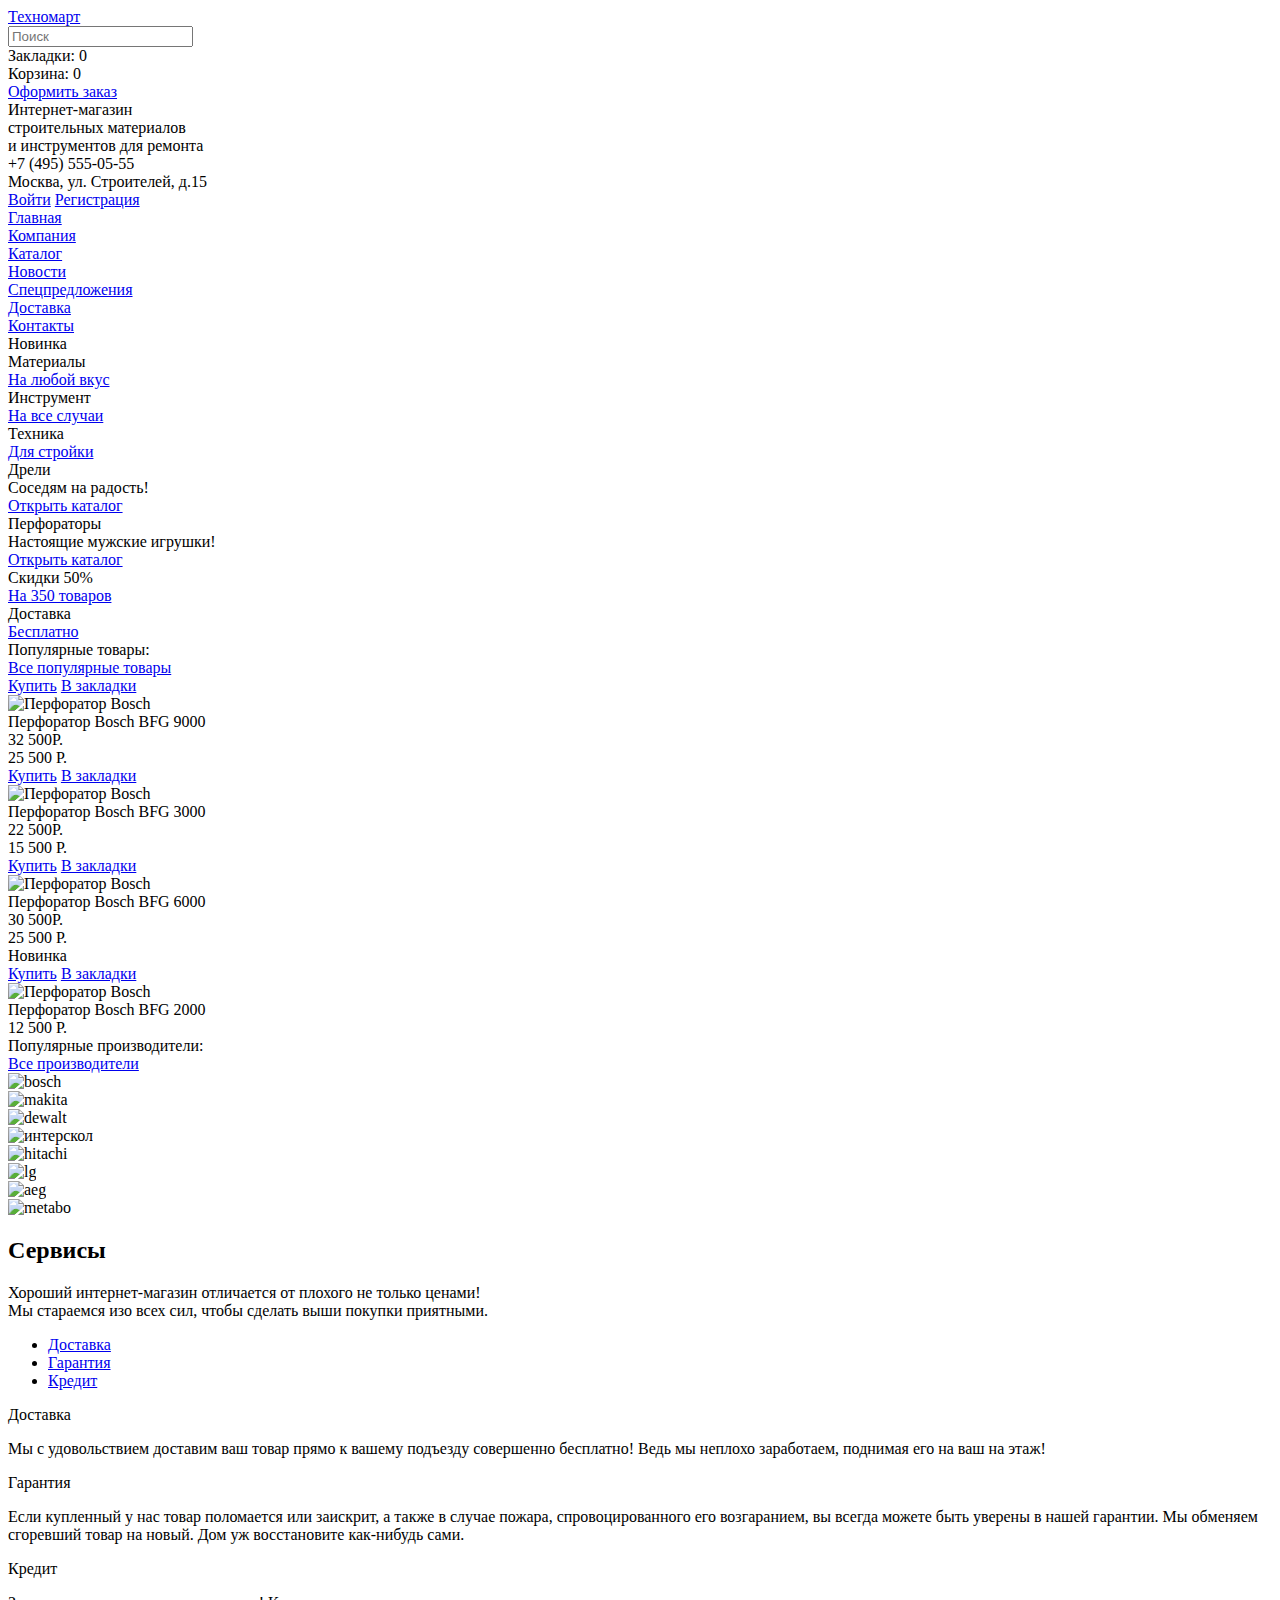
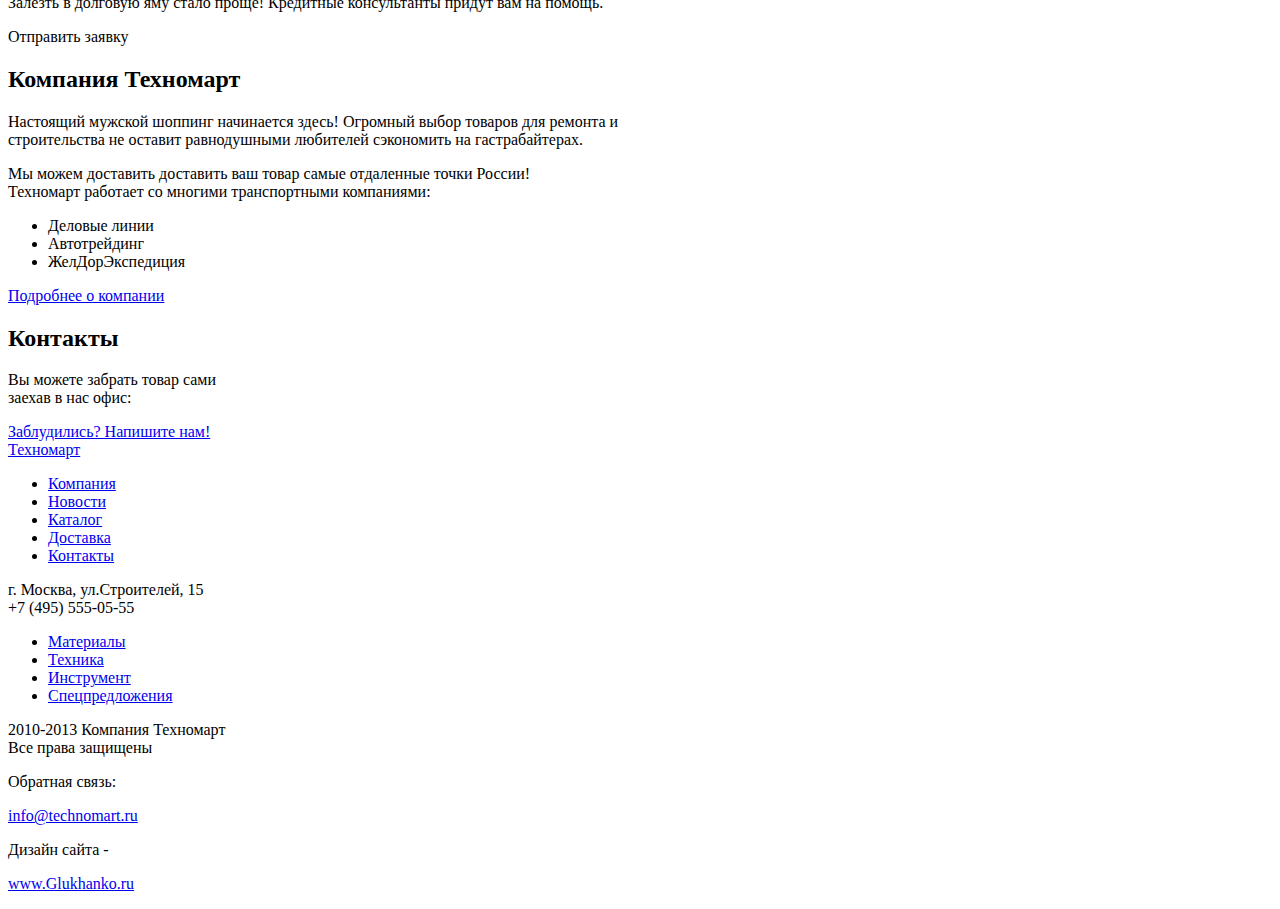
==== index.html @ 3393a784 "index.html from intensive" ====
<!DOCTYPE html>
<html>

<head>
    <meta charset="UTF-8">
    <title>Document</title>
</head>
<div class="header-top-menu">
    <div class="container clearfix">
        <a class="top-logo" href="index.html">Техномарт</a>
        <div class="search">
            <input type="text" placeholder="Поиск">
        </div>
        <div class="bookmarkes">
            <span>Закладки:</span>
            <span class="bookmarkes-count">0</span>
        </div>
        <div class="cart">
            <span>Корзина:</span>
            <span class="cart-count">0</span>
        </div>
        <div class="header-field order">
            <a href="order.html">Оформить заказ</a>
        </div>
    </div>
</div>
<div class="header-menu">
    <div class="container clearfix">
        <div class="menu-title">
            Интернет-магазин
            <br> строительных материалов
            <br> и инструментов для ремонта
        </div>
        <div class="menu-contacts">
            <div class="header-phone">
                +7 (495) 555-05-55
            </div>
            <div class="header-address">
                Москва, ул. Строителей, д.15
            </div>
        </div>
        <div class="menu-user">
            <a href="login.html" class="menu-login">Войти</a>
            <a href="registration.html" class="menu-registration">Регистрация</a>
        </div>
        <nav class="menu-navigation">
            <li>
                <a href="index.html">Главная</a>
            </li>
            <li>
                <a href="company.html">Компания</a>
            </li>
            <li>
                <a href="catalog.html">Каталог</a>
            </li>
            <li>
                <a href="news.html">Новости</a>
            </li>
            <li>
                <a href="offers.html">Спецпредложения</a>
            </li>
            <li>
                <a href="delivery.html">Доставка</a>
            </li>
            <li>
                <a href="contacts.html">Контакты</a>
            </li>
        </nav>
    </div>
</div>
<div class="container">
    <div class="content-block white">
        <div class="top-blocks clearfix">
            <div class="info-block materials">
                <div class="flag new">Новинка</div>
                <div class="info-block-title">Материалы</div>
                <a href="#" class="info-block-btn">На любой вкус</a>
            </div>
            <div class="info-block tools">
                <div class="info-block-title">Инструмент</div>
                <a href="#" class="info-block-btn">На все случаи</a>
            </div>
            <div class="info-block technics">
                <div class="info-block-title">Техника</div>
                <a href="#" class="info-block-btn">Для стройки</a>
            </div>
            <div class="slider-top">
                <a class="prev-slide">
                    <!--Символ стрелки из шрифтов-->
                </a>
                <a class="next-slide">
                    <!--Символ стрелки из шрифтов-->
                </a>
                <div class="next-slide"></div>
                <div class="slides">
                    <div class="slide">
                        <div class="slide-top">
                            <div class="slide-top-title">
                                Дрели
                            </div>
                            <div class="slide-top-text">
                                Соседям на радость!
                            </div>
                        </div>
                        <a class="btn open-catalog" href="catalog.html">Открыть каталог</a>
                    </div>
                    <div class="slide">
                        <div class="slide-top">
                            <div class="slide-top-title">
                                Перфораторы
                            </div>
                            <div class="slide-top-text">
                                Настоящие мужские игрушки!
                            </div>
                        </div>
                        <a class="btn open-catalog" href="catalog.html">Открыть каталог</a>
                    </div>
                </div>
            </div>
            <div class="info-block sales">
                <div class="info-block-title">Скидки 50%</div>
                <a href="#" class="btn info-block">На 350 товаров</a>
            </div>
            <div class="info-block delivery">
                <div class="info-block-title">Доставка</div>
                <a href="#" class="btn info-block">Бесплатно</a>
            </div>
        </div>
        <div class="populars clearfix">
            <div class="populars-title">Популярные товары:</div>
            <a class="btn pop-items" href="#">Все популярные товары</a>
        </div>
        <div class="popular-items">
            <div class="item">
                <div class="actions">
                    <a class="item-btn buy" href="#">Купить</a>
                    <a class="item-btn mark" href="#">В закладки</a>
                </div>
                <div class="item-image">
                    <img src="http://placehold.it/50x40" alt="Перфоратор Bosch">
                </div>
                <div class="item-title">
                    Перфоратор Bosch BFG 9000
                </div>
                <div class="old-price">
                    32 500Р.
                </div>
                <div class="item-price">
                    25 500 Р.
                </div>
            </div>

            <div class="item">
                <div class="actions">
                    <a class="item-btn buy" href="#">Купить</a>
                    <a class="item-btn mark" href="#">В закладки</a>
                </div>
                <div class="item-image">
                    <img src="http://placehold.it/50x40" alt="Перфоратор Bosch">
                </div>
                <div class="item-title">
                    Перфоратор Bosch BFG 3000
                </div>
                <div class="old-price">
                    22 500Р.
                </div>
                <div class="item-price">
                    15 500 Р.
                </div>
            </div>

            <div class="item">
                <div class="actions">
                    <a class="item-btn buy" href="#">Купить</a>
                    <a class="item-btn mark" href="#">В закладки</a>
                </div>
                <div class="item-image">
                    <img src="http://placehold.it/50x40" alt="Перфоратор Bosch">
                </div>
                <div class="item-title">
                    Перфоратор Bosch BFG 6000
                </div>
                <div class="old-price">
                    30 500Р.
                </div>
                <div class="item-price">
                    25 500 Р.
                </div>
            </div>

            <div class="item">
                <div class="flag new">Новинка</div>
                <div class="actions">
                    <a class="item-btn buy" href="#">Купить</a>
                    <a class="item-btn mark" href="#">В закладки</a>
                </div>
                <div class="item-image">
                    <img src="http://placehold.it/50x40" alt="Перфоратор Bosch">
                </div>
                <div class="item-title">
                    Перфоратор Bosch BFG 2000
                </div>
                <!--
					В скринкасте они всё равно делают пустым блоком
					-->
                <div class="old-price">

                </div>
                <div class="item-price">
                    12 500 Р.
                </div>
            </div>
        </div>
        <div class="populars clearfix">
            <div class="populars-title">Популярные производители:</div>
            <a class="btn pop-mnf" href="#">Все производители</a>
        </div>

        <div class="popular-mnf">
            <div class="manufacture-block bosch"><img src="http://placehold.it/50x40" alt="bosch">
            </div>
            <div class="manufacture-block makita"><img src="http://placehold.it/50x40" alt="makita">
            </div>
            <div class="manufacture-block dewalt"><img src="http://placehold.it/50x40" alt="dewalt">
            </div>
            <div class="manufacture-block interscol"><img src="http://placehold.it/50x40" alt="интерскол">
            </div>
            <div class="manufacture-block hitachi"><img src="http://placehold.it/50x40" alt="hitachi">
            </div>
            <div class="manufacture-block lg"><img src="http://placehold.it/50x40" alt="lg">
            </div>
            <div class="manufacture-block aeg"><img src="http://placehold.it/50x40" alt="aeg">
            </div>
            <div class="manufacture-block metabo"><img src="http://placehold.it/50x40" alt="metabo">
            </div>
        </div>
    </div>
    <div class="content-block grey">
        <h2>Сервисы</h2>
        <p>
            Хороший интернет-магазин отличается от плохого не только ценами!
            <br> Мы стараемся изо всех сил, чтобы сделать выши покупки приятными.
        </p>
        <div class="slider-service">
            <ul class="slider-switch">
                <li>
                    <a href="#">Доставка</a>
                </li>
                <li>
                    <a href="#">Гарантия</a>
                </li>
                <li>
                    <a href="#">Кредит</a>
                </li>
            </ul>
            <div class="slide delivery">
                <div class="slide-header">Доставка</div>
                <p>Мы с удовольствием доставим ваш товар прямо к вашему подъезду совершенно бесплатно! Ведь мы неплохо заработаем, поднимая его на ваш на этаж!</p>
            </div>
            <div class="slide garanty">
                <div class="slide-header">Гарантия</div>
                <p>Если купленный у нас товар поломается или заискрит, а также в случае пожара, спровоцированного его возгаранием, вы всегда можете быть уверены в нашей гарантии. Мы обменяем сгоревший товар на новый. Дом уж восстановите как-нибудь сами.</p>
            </div>
            <div class="slide credit">
                <div class="slide-header">Кредит</div>
                <p>Залезть в долговую яму стало проще! Кредитные консультанты придут вам на помощь.</p>
                <a class="btn send-credit">Отправить заявку</a>
            </div>
        </div>
    </div>
    <div class="content-block white clearfix">
        <div class="about">
            <h2>Компания Техномарт</h2>
            <p>
                Настоящий мужской шоппинг начинается здесь! Огромный выбор товаров для ремонта и
                <br> строительства не оставит равнодушными любителей сэкономить на гастрабайтерах.
            </p>
            <p>
                Мы можем доставить доставить ваш товар самые отдаленные точки России!
                <br> Техномарт работает со многими транспортными компаниями:
            </p>
            <ul class="dil-comp">
                <li>Деловые линии</li>
                <li>Автотрейдинг</li>
                <li>ЖелДорЭкспедиция</li>
            </ul>
            <a href="#" class="btn btn-about">Подробнее о компании</a>
        </div>
        <div class="contacts">
            <h2>Контакты</h2>
            <p>
                Вы можете забрать товар сами
                <br> заехав в нас офис:
            </p>
            <div class="map">
            </div>
            <a href="#" class="btn btn-contacts">Заблудились? Напишите нам!</a>
        </div>
    </div>
</div>
<div class="footer-block">
    <a class="footer-logo" href="index.html">Техномарт</a>
    <ul class="footer-nav white">
        <li><a href="#">Компания</a>
        </li>
        <li><a href="#">Новости</a>
        </li>
        <li><a href="#">Каталог</a>
        </li>
        <li><a href="#">Доставка</a>
        </li>
        <li><a href="#">Контакты</a>
        </li>
    </ul>
</div>
<div class="footer-block">
    <div class="footer-address">
        г. Москва, ул.Строителей, 15
        <br> +7 (495) 555-05-55
    </div>
    <ul class="footer-nav yellow">
        <li><a href="#">Материалы</a>
        </li>
        <li><a href="#">Техника</a>
        </li>
        <li><a href="#">Инструмент</a>
        </li>
        <li><a href="#">Спецпредложения</a>
        </li>
    </ul>
</div>
<div class="footer-bottom-menu clearfix">
    <div class="company">
        2010-2013 Компания Техномарт
        <br> Все права защищены
    </div>
    <div class="social">
        <div class="social-btn">
            <a href="vk.com"></a>
        </div>
        <div class="social-btn">
            <a href="facebook.com"></a>
        </div>
        <div class="social-btn">
            <a href="instagram.com"></a>
        </div>
    </div>
    <div class="footer-contacts">
        <div class="footer-contact">
            <p>Обратная связь:</p>
            <p><a href="#">info@technomart.ru</a>
            </p>
        </div>
        <div class="footer-contact">
            <p>Дизайн сайта -</p>
            <p><a href="#">www.Glukhanko.ru</a>
            </p>
        </div>
    </div>
</div>

</html>
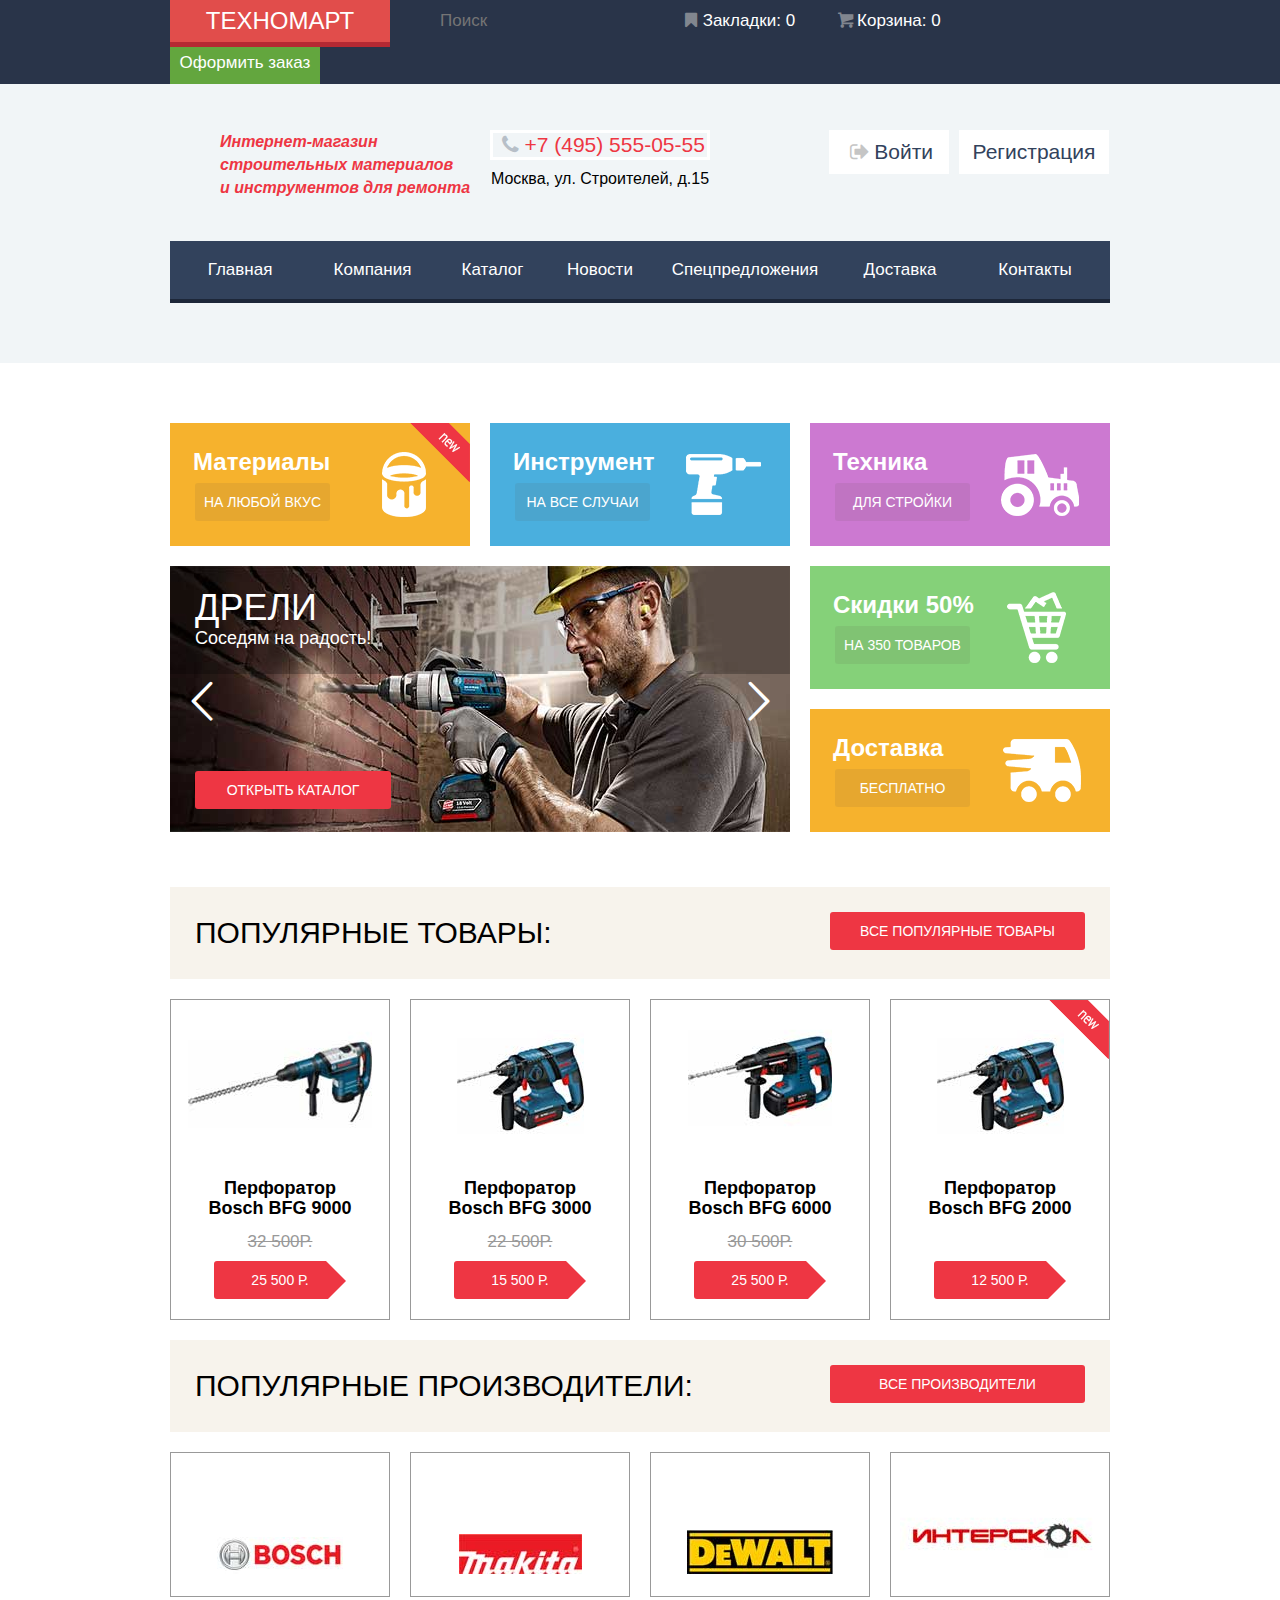
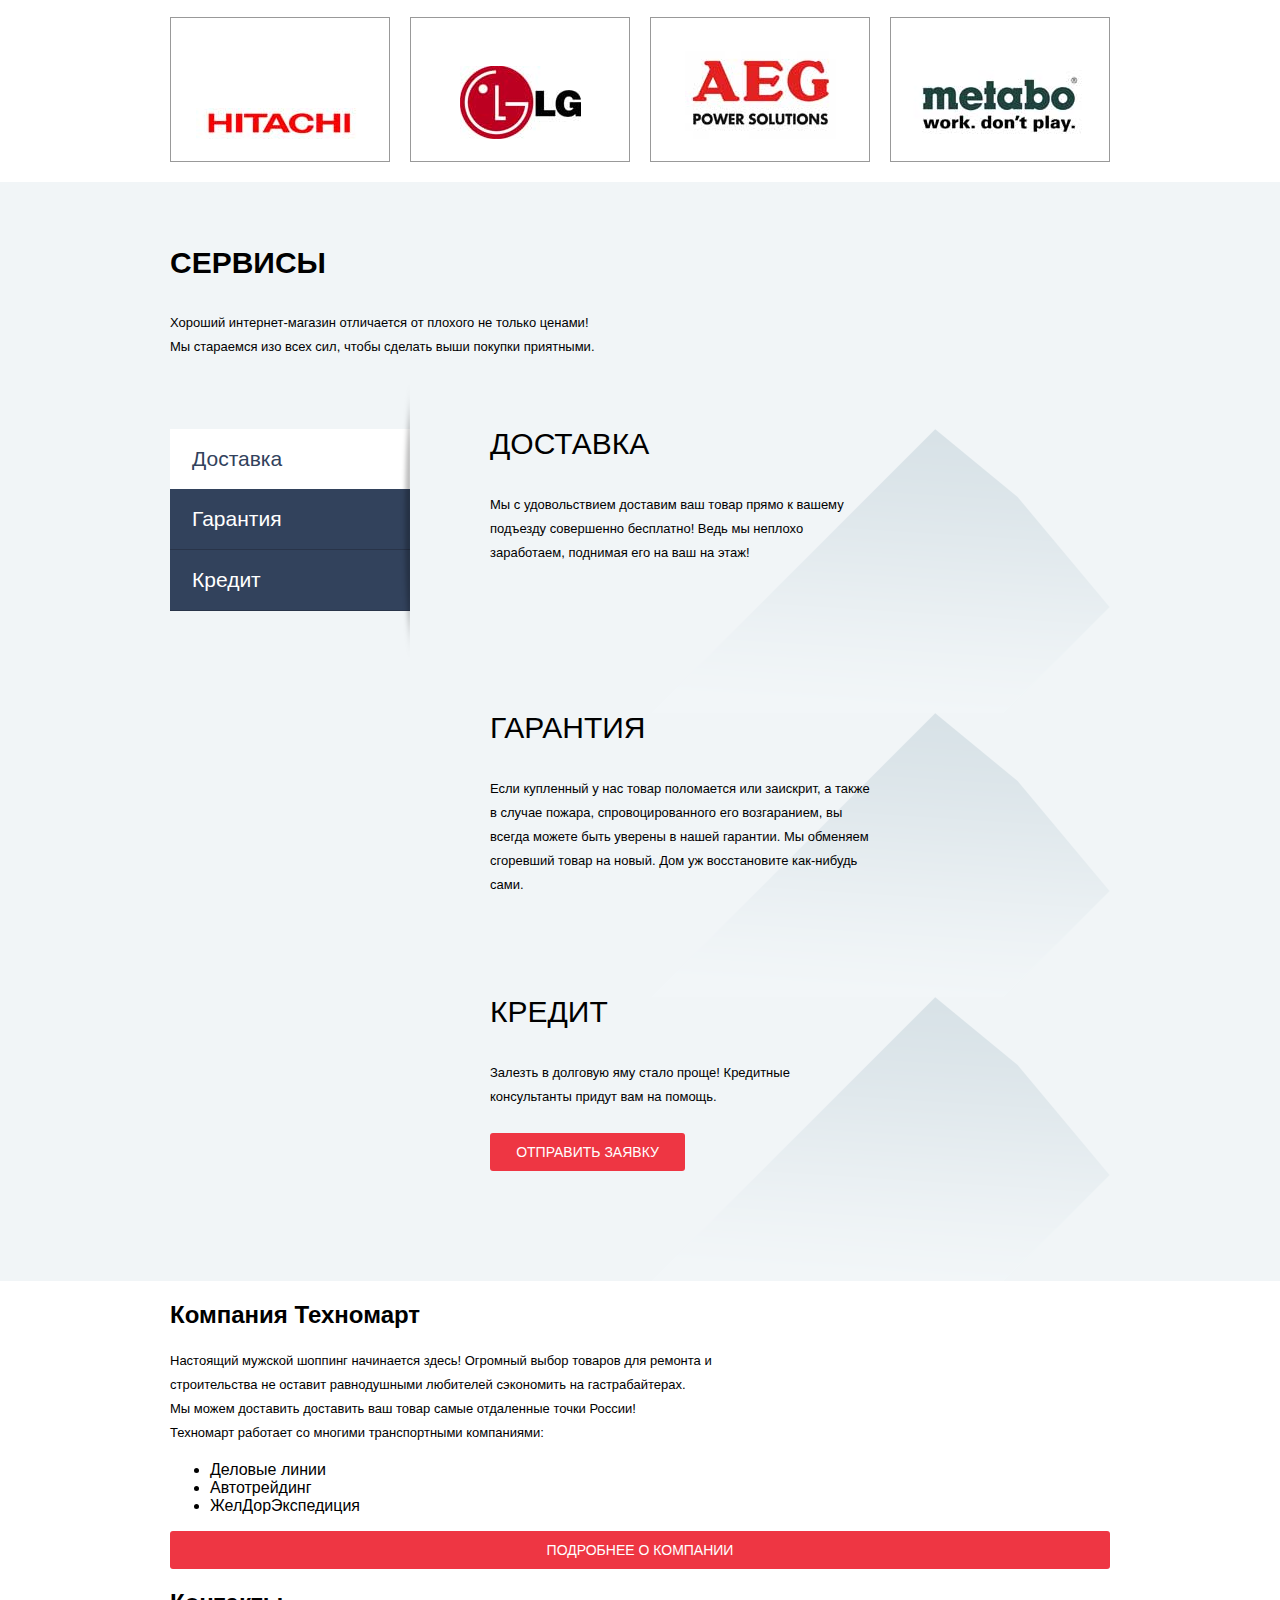
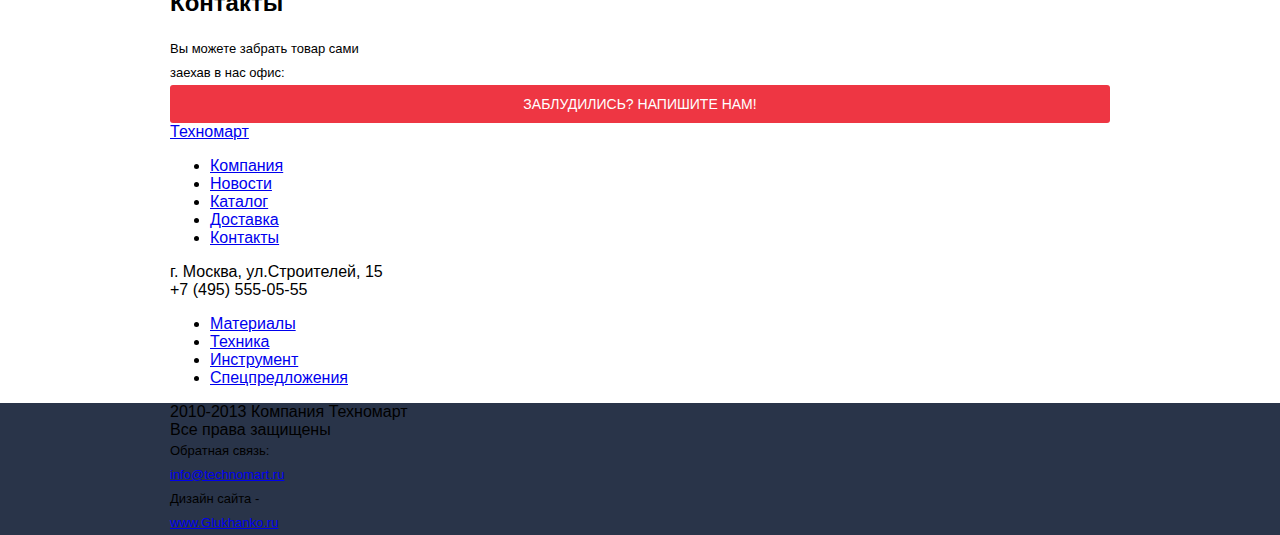
==== commit 20b3607e: "index.html new" ====
--- a/index.html
+++ b/index.html
@@ -1,362 +1,376 @@
-<!DOCTYPE html>
-<html>
-
-<head>
-    <meta charset="UTF-8">
-    <title>Document</title>
-</head>
-<div class="header-top-menu">
-    <div class="container clearfix">
-        <a class="top-logo" href="index.html">Техномарт</a>
-        <div class="search">
-            <input type="text" placeholder="Поиск">
-        </div>
-        <div class="bookmarkes">
-            <span>Закладки:</span>
-            <span class="bookmarkes-count">0</span>
-        </div>
-        <div class="cart">
-            <span>Корзина:</span>
-            <span class="cart-count">0</span>
-        </div>
-        <div class="header-field order">
-            <a href="order.html">Оформить заказ</a>
-        </div>
-    </div>
-</div>
-<div class="header-menu">
-    <div class="container clearfix">
-        <div class="menu-title">
-            Интернет-магазин
-            <br> строительных материалов
-            <br> и инструментов для ремонта
-        </div>
-        <div class="menu-contacts">
-            <div class="header-phone">
-                +7 (495) 555-05-55
-            </div>
-            <div class="header-address">
-                Москва, ул. Строителей, д.15
-            </div>
-        </div>
-        <div class="menu-user">
-            <a href="login.html" class="menu-login">Войти</a>
-            <a href="registration.html" class="menu-registration">Регистрация</a>
-        </div>
-        <nav class="menu-navigation">
-            <li>
-                <a href="index.html">Главная</a>
-            </li>
-            <li>
-                <a href="company.html">Компания</a>
-            </li>
-            <li>
-                <a href="catalog.html">Каталог</a>
-            </li>
-            <li>
-                <a href="news.html">Новости</a>
-            </li>
-            <li>
-                <a href="offers.html">Спецпредложения</a>
-            </li>
-            <li>
-                <a href="delivery.html">Доставка</a>
-            </li>
-            <li>
-                <a href="contacts.html">Контакты</a>
-            </li>
-        </nav>
-    </div>
-</div>
-<div class="container">
-    <div class="content-block white">
-        <div class="top-blocks clearfix">
-            <div class="info-block materials">
-                <div class="flag new">Новинка</div>
-                <div class="info-block-title">Материалы</div>
-                <a href="#" class="info-block-btn">На любой вкус</a>
-            </div>
-            <div class="info-block tools">
-                <div class="info-block-title">Инструмент</div>
-                <a href="#" class="info-block-btn">На все случаи</a>
-            </div>
-            <div class="info-block technics">
-                <div class="info-block-title">Техника</div>
-                <a href="#" class="info-block-btn">Для стройки</a>
-            </div>
-            <div class="slider-top">
-                <a class="prev-slide">
-                    <!--Символ стрелки из шрифтов-->
-                </a>
-                <a class="next-slide">
-                    <!--Символ стрелки из шрифтов-->
-                </a>
-                <div class="next-slide"></div>
-                <div class="slides">
-                    <div class="slide">
-                        <div class="slide-top">
-                            <div class="slide-top-title">
-                                Дрели
-                            </div>
-                            <div class="slide-top-text">
-                                Соседям на радость!
-                            </div>
-                        </div>
-                        <a class="btn open-catalog" href="catalog.html">Открыть каталог</a>
-                    </div>
-                    <div class="slide">
-                        <div class="slide-top">
-                            <div class="slide-top-title">
-                                Перфораторы
-                            </div>
-                            <div class="slide-top-text">
-                                Настоящие мужские игрушки!
-                            </div>
-                        </div>
-                        <a class="btn open-catalog" href="catalog.html">Открыть каталог</a>
-                    </div>
-                </div>
-            </div>
-            <div class="info-block sales">
-                <div class="info-block-title">Скидки 50%</div>
-                <a href="#" class="btn info-block">На 350 товаров</a>
-            </div>
-            <div class="info-block delivery">
-                <div class="info-block-title">Доставка</div>
-                <a href="#" class="btn info-block">Бесплатно</a>
-            </div>
-        </div>
-        <div class="populars clearfix">
-            <div class="populars-title">Популярные товары:</div>
-            <a class="btn pop-items" href="#">Все популярные товары</a>
-        </div>
-        <div class="popular-items">
-            <div class="item">
-                <div class="actions">
-                    <a class="item-btn buy" href="#">Купить</a>
-                    <a class="item-btn mark" href="#">В закладки</a>
-                </div>
-                <div class="item-image">
-                    <img src="http://placehold.it/50x40" alt="Перфоратор Bosch">
-                </div>
-                <div class="item-title">
-                    Перфоратор Bosch BFG 9000
-                </div>
-                <div class="old-price">
-                    32 500Р.
-                </div>
-                <div class="item-price">
-                    25 500 Р.
-                </div>
-            </div>
-
-            <div class="item">
-                <div class="actions">
-                    <a class="item-btn buy" href="#">Купить</a>
-                    <a class="item-btn mark" href="#">В закладки</a>
-                </div>
-                <div class="item-image">
-                    <img src="http://placehold.it/50x40" alt="Перфоратор Bosch">
-                </div>
-                <div class="item-title">
-                    Перфоратор Bosch BFG 3000
-                </div>
-                <div class="old-price">
-                    22 500Р.
-                </div>
-                <div class="item-price">
-                    15 500 Р.
-                </div>
-            </div>
-
-            <div class="item">
-                <div class="actions">
-                    <a class="item-btn buy" href="#">Купить</a>
-                    <a class="item-btn mark" href="#">В закладки</a>
-                </div>
-                <div class="item-image">
-                    <img src="http://placehold.it/50x40" alt="Перфоратор Bosch">
-                </div>
-                <div class="item-title">
-                    Перфоратор Bosch BFG 6000
-                </div>
-                <div class="old-price">
-                    30 500Р.
-                </div>
-                <div class="item-price">
-                    25 500 Р.
-                </div>
-            </div>
-
-            <div class="item">
-                <div class="flag new">Новинка</div>
-                <div class="actions">
-                    <a class="item-btn buy" href="#">Купить</a>
-                    <a class="item-btn mark" href="#">В закладки</a>
-                </div>
-                <div class="item-image">
-                    <img src="http://placehold.it/50x40" alt="Перфоратор Bosch">
-                </div>
-                <div class="item-title">
-                    Перфоратор Bosch BFG 2000
-                </div>
-                <!--
-					В скринкасте они всё равно делают пустым блоком
-					-->
-                <div class="old-price">
-
-                </div>
-                <div class="item-price">
-                    12 500 Р.
-                </div>
-            </div>
-        </div>
-        <div class="populars clearfix">
-            <div class="populars-title">Популярные производители:</div>
-            <a class="btn pop-mnf" href="#">Все производители</a>
-        </div>
-
-        <div class="popular-mnf">
-            <div class="manufacture-block bosch"><img src="http://placehold.it/50x40" alt="bosch">
-            </div>
-            <div class="manufacture-block makita"><img src="http://placehold.it/50x40" alt="makita">
-            </div>
-            <div class="manufacture-block dewalt"><img src="http://placehold.it/50x40" alt="dewalt">
-            </div>
-            <div class="manufacture-block interscol"><img src="http://placehold.it/50x40" alt="интерскол">
-            </div>
-            <div class="manufacture-block hitachi"><img src="http://placehold.it/50x40" alt="hitachi">
-            </div>
-            <div class="manufacture-block lg"><img src="http://placehold.it/50x40" alt="lg">
-            </div>
-            <div class="manufacture-block aeg"><img src="http://placehold.it/50x40" alt="aeg">
-            </div>
-            <div class="manufacture-block metabo"><img src="http://placehold.it/50x40" alt="metabo">
-            </div>
-        </div>
-    </div>
-    <div class="content-block grey">
-        <h2>Сервисы</h2>
-        <p>
-            Хороший интернет-магазин отличается от плохого не только ценами!
-            <br> Мы стараемся изо всех сил, чтобы сделать выши покупки приятными.
-        </p>
-        <div class="slider-service">
-            <ul class="slider-switch">
-                <li>
-                    <a href="#">Доставка</a>
-                </li>
-                <li>
-                    <a href="#">Гарантия</a>
-                </li>
-                <li>
-                    <a href="#">Кредит</a>
-                </li>
-            </ul>
-            <div class="slide delivery">
-                <div class="slide-header">Доставка</div>
-                <p>Мы с удовольствием доставим ваш товар прямо к вашему подъезду совершенно бесплатно! Ведь мы неплохо заработаем, поднимая его на ваш на этаж!</p>
-            </div>
-            <div class="slide garanty">
-                <div class="slide-header">Гарантия</div>
-                <p>Если купленный у нас товар поломается или заискрит, а также в случае пожара, спровоцированного его возгаранием, вы всегда можете быть уверены в нашей гарантии. Мы обменяем сгоревший товар на новый. Дом уж восстановите как-нибудь сами.</p>
-            </div>
-            <div class="slide credit">
-                <div class="slide-header">Кредит</div>
-                <p>Залезть в долговую яму стало проще! Кредитные консультанты придут вам на помощь.</p>
-                <a class="btn send-credit">Отправить заявку</a>
-            </div>
-        </div>
-    </div>
-    <div class="content-block white clearfix">
-        <div class="about">
-            <h2>Компания Техномарт</h2>
-            <p>
-                Настоящий мужской шоппинг начинается здесь! Огромный выбор товаров для ремонта и
-                <br> строительства не оставит равнодушными любителей сэкономить на гастрабайтерах.
-            </p>
-            <p>
-                Мы можем доставить доставить ваш товар самые отдаленные точки России!
-                <br> Техномарт работает со многими транспортными компаниями:
-            </p>
-            <ul class="dil-comp">
-                <li>Деловые линии</li>
-                <li>Автотрейдинг</li>
-                <li>ЖелДорЭкспедиция</li>
-            </ul>
-            <a href="#" class="btn btn-about">Подробнее о компании</a>
-        </div>
-        <div class="contacts">
-            <h2>Контакты</h2>
-            <p>
-                Вы можете забрать товар сами
-                <br> заехав в нас офис:
-            </p>
-            <div class="map">
-            </div>
-            <a href="#" class="btn btn-contacts">Заблудились? Напишите нам!</a>
-        </div>
-    </div>
-</div>
-<div class="footer-block">
-    <a class="footer-logo" href="index.html">Техномарт</a>
-    <ul class="footer-nav white">
-        <li><a href="#">Компания</a>
-        </li>
-        <li><a href="#">Новости</a>
-        </li>
-        <li><a href="#">Каталог</a>
-        </li>
-        <li><a href="#">Доставка</a>
-        </li>
-        <li><a href="#">Контакты</a>
-        </li>
-    </ul>
-</div>
-<div class="footer-block">
-    <div class="footer-address">
-        г. Москва, ул.Строителей, 15
-        <br> +7 (495) 555-05-55
-    </div>
-    <ul class="footer-nav yellow">
-        <li><a href="#">Материалы</a>
-        </li>
-        <li><a href="#">Техника</a>
-        </li>
-        <li><a href="#">Инструмент</a>
-        </li>
-        <li><a href="#">Спецпредложения</a>
-        </li>
-    </ul>
-</div>
-<div class="footer-bottom-menu clearfix">
-    <div class="company">
-        2010-2013 Компания Техномарт
-        <br> Все права защищены
-    </div>
-    <div class="social">
-        <div class="social-btn">
-            <a href="vk.com"></a>
-        </div>
-        <div class="social-btn">
-            <a href="facebook.com"></a>
-        </div>
-        <div class="social-btn">
-            <a href="instagram.com"></a>
-        </div>
-    </div>
-    <div class="footer-contacts">
-        <div class="footer-contact">
-            <p>Обратная связь:</p>
-            <p><a href="#">info@technomart.ru</a>
-            </p>
-        </div>
-        <div class="footer-contact">
-            <p>Дизайн сайта -</p>
-            <p><a href="#">www.Glukhanko.ru</a>
-            </p>
-        </div>
-    </div>
-</div>
-
+<!DOCTYPE html>
+<html>
+
+<head>
+    <meta charset="UTF-8">
+    <title>Document</title>
+    <link href='http://fonts.googleapis.com/css?family=Cuprum:700italic,400,400italic,700&subset=latin,cyrillic' rel='stylesheet' type='text/css'>
+    <link rel="stylesheet" href="css/normalize.css">
+    <link rel="stylesheet" href="css/style.css">
+</head>
+
+<body>
+    <div class="header-top">
+        <div class="container clearfix">
+            <div class="top-logo">
+                <a href="#">Техномарт</a>
+            </div>
+            <input class="search" type="text" placeholder="Поиск">
+            <div class="top-field">
+                <a href="#"><i class="icon-bookmark"></i>Закладки: 0</a>
+            </div>
+            <div class="top-field">
+                <a href="#"><i class="icon-basket"></i>Корзина: 0</a>
+            </div>
+            <div class="top-field order">
+                <a href="#">Оформить заказ</a>
+            </div>
+        </div>
+    </div>
+    <div class="header">
+        <div class="header-row container clearfix">
+            <div class="header-title">
+                Интернет-магазин
+                <br> строительных материалов
+                <br> и инструментов для ремонта
+            </div>
+            <div class="header-contacts">
+                <div class="header-phone">
+                    <i class="icon-phone"></i>+7 (495) 555-05-55
+                </div>
+                <div class="header-address">
+                    Москва, ул. Строителей, д.15
+                </div>
+            </div>
+            <div class="user-block">
+                <a href="#" class="login"><i class="icon-logout"></i>Войти</a>
+                <a href="#" class="registration">Регистрация</a>
+            </div>
+        </div>
+        <div class="container clearfix">
+            <nav class="header-navigation">
+                <li>
+                    <a class="link-main" href="#">Главная</a>
+                </li>
+                <li>
+                    <a class="link-company" href="#">Компания</a>
+                </li>
+                <li>
+                    <a class="link-catalog" href="#">Каталог</a>
+                </li>
+                <li>
+                    <a class="link-news" href="#">Новости</a>
+                </li>
+                <li>
+                    <a class="link-offers" href="#">Спецпредложения</a>
+                </li>
+                <li>
+                    <a class="link-delivery" href="#">Доставка</a>
+                </li>
+                <li>
+                    <a class="link-contacts" href="#">Контакты</a>
+                </li>
+            </nav>
+        </div>
+    </div>
+    <div class="content-block-white">
+        <div class="container">
+            <div class="top-blocks clearfix">
+                <div class="info-block materials">
+                    <div class="flag flag-new">Новинка</div>
+                    <div class="info-block-title">Материалы</div>
+                    <a href="#" class="btn">На любой вкус</a>
+                </div>
+                <div class="info-block tools">
+                    <div class="info-block-title">Инструмент</div>
+                    <a href="#" class="btn">На все случаи</a>
+                </div>
+                <div class="info-block technics">
+                    <div class="info-block-title">Техника</div>
+                    <a href="#" class="btn">Для стройки</a>
+                </div>
+                <div class="slider-top">
+                    <button class="prev-slide" href="#">
+                        <i class="icon-left"></i>
+                    </button>
+                    <button class="next-slide" href="#">
+                        <i class="icon-right"></i>
+                    </button>
+                    <div class="next-slide"></div>
+
+                    <div class="slide slide-1">
+                        <div class="slide-top">
+                            <div class="slide-top-title">
+                                Дрели
+                            </div>
+                            <div class="slide-top-text">
+                                Соседям на радость!
+                            </div>
+                        </div>
+                        <a class="btn" href="catalog.html">Открыть каталог</a>
+                    </div>
+                    <div class="slide slide-2">
+                        <div class="slide-top">
+                            <div class="slide-top-title">
+                                Перфораторы
+                            </div>
+                            <div class="slide-top-text">
+                                Настоящие мужские игрушки!
+                            </div>
+                        </div>
+                        <a class="btn open-catalog" href="catalog.html">Открыть каталог</a>
+                    </div>
+
+                </div>
+                <div class="info-block sales">
+                    <div class="info-block-title">Скидки 50%</div>
+                    <a href="#" class="btn">На 350 товаров</a>
+                </div>
+                <div class="info-block delivery">
+                    <div class="info-block-title">Доставка</div>
+                    <a href="#" class="btn">Бесплатно</a>
+                </div>
+            </div>
+            <div class="populars clearfix">
+                <div class="populars-title">Популярные товары:</div>
+                <a class="btn" href="#">Все популярные товары</a>
+            </div>
+            <div class="popular-items clearfix">
+                <div class="catalog-item">
+                    <div class="actions">
+                        <a class="btn buy" href="#">Купить</a>
+                        <a class="btn mark" href="#">В закладки</a>
+                    </div>
+                    <div class="item-image">
+                        <img src="img/item1.jpg" alt="Перфоратор Bosch">
+                    </div>
+                    <div class="item-title">
+                        Перфоратор Bosch BFG 9000
+                    </div>
+                    <div class="old-price">
+                        32 500Р.
+                    </div>
+                    <div class="item-price">
+                        25 500 Р.
+                    </div>
+                </div>
+
+                <div class="catalog-item">
+                    <div class="actions">
+                        <a class="btn buy" href="#">Купить</a>
+                        <a class="btn mark" href="#">В закладки</a>
+                    </div>
+                    <div class="item-image">
+                        <img src="img/item2.jpg" alt="Перфоратор Bosch">
+                    </div>
+                    <div class="item-title">
+                        Перфоратор Bosch BFG 3000
+                    </div>
+                    <div class="old-price">
+                        22 500Р.
+                    </div>
+                    <div class="item-price">
+                        15 500 Р.
+                    </div>
+                </div>
+
+                <div class="catalog-item">
+                    <div class="actions">
+                        <a class="btn buy" href="#">Купить</a>
+                        <a class="btn mark" href="#">В закладки</a>
+                    </div>
+                    <div class="item-image">
+                        <img src="img/item3.jpg" alt="Перфоратор Bosch">
+                    </div>
+                    <div class="item-title">
+                        Перфоратор Bosch BFG 6000
+                    </div>
+                    <div class="old-price">
+                        30 500Р.
+                    </div>
+                    <div class="item-price">
+                        25 500 Р.
+                    </div>
+                </div>
+
+                <div class="catalog-item not-old-price">
+                    <div class="flag flag-new">Новинка</div>
+                    <div class="actions">
+                        <a class="btn buy" href="#">Купить</a>
+                        <a class="btn mark" href="#">В закладки</a>
+                    </div>
+                    <div class="item-image">
+                        <img src="img/item4.jpg" width="127" height="112" alt="Перфоратор Bosch">
+                    </div>
+                    <div class="item-title">
+                        Перфоратор Bosch BFG 2000
+                    </div>
+                    <div class="item-price">
+                        12 500 Р.
+                    </div>
+                </div>
+            </div>
+            <div class="populars clearfix">
+                <div class="populars-title">Популярные производители:</div>
+                <a class="btn pop-mnf" href="#">Все производители</a>
+            </div>
+
+            <div class="popular-mnf clearfix">
+                <div class="manufacture-block bosch"><img src="img/bosch.jpg" alt="bosch">
+                </div>
+                <div class="manufacture-block"><img src="img/makita.jpg" alt="makita">
+                </div>
+                <div class="manufacture-block"><img src="img/dewalt.jpg" alt="dewalt">
+                </div>
+                <div class="manufacture-block"><img src="img/interscol.jpg" alt="интерскол">
+                </div>
+                <div class="manufacture-block"><img src="img/hitachi.jpg" alt="hitachi">
+                </div>
+                <div class="manufacture-block"><img src="img/lg.jpg" alt="lg">
+                </div>
+                <div class="manufacture-block"><img src="img/aeg.jpg" alt="aeg">
+                </div>
+                <div class="manufacture-block "><img src="img/metabo.jpg" alt="metabo">
+                </div>
+            </div>
+        </div>
+    </div>
+    <div class="content-block-grey">
+        <div class="container clearfix">
+            <div class="services">
+                <h2>Сервисы</h2>
+                <p>
+                    Хороший интернет-магазин отличается от плохого не только ценами!
+                    <br> Мы стараемся изо всех сил, чтобы сделать выши покупки приятными.
+                </p>
+                <div class="slider-service clearfix">
+                    <ul class="slider-switch">
+                        <li>
+                            <a class="active" href="#">Доставка</a>
+                        </li>
+                        <li>
+                            <a href="#">Гарантия</a>
+                        </li>
+                        <li>
+                            <a href="#">Кредит</a>
+                        </li>
+                    </ul>
+                    <div class="slide slide-delivery">
+                        <div class="slide-header">Доставка</div>
+                        <p>Мы с удовольствием доставим ваш товар прямо к вашему подъезду совершенно бесплатно! Ведь мы неплохо заработаем, поднимая его на ваш на этаж!</p>
+                    </div>
+                    <div class="slide slide-garanty">
+                        <div class="slide-header">Гарантия</div>
+                        <p>Если купленный у нас товар поломается или заискрит, а также в случае пожара, спровоцированного его возгаранием, вы всегда можете быть уверены в нашей гарантии. Мы обменяем сгоревший товар на новый. Дом уж восстановите как-нибудь сами.</p>
+                    </div>
+                    <div class="slide slide-credit">
+                        <div class="slide-header">Кредит</div>
+                        <p>Залезть в долговую яму стало проще! Кредитные консультанты придут вам на помощь.</p>
+                        <a class="btn">Отправить заявку</a>
+                    </div>
+                </div>
+            </div>
+        </div>
+    </div>
+    <div class="content-block-white">
+        <div class="container clearfix">
+            <div class="about">
+                <h2>Компания Техномарт</h2>
+                <p>
+                    Настоящий мужской шоппинг начинается здесь! Огромный выбор товаров для ремонта и
+                    <br> строительства не оставит равнодушными любителей сэкономить на гастрабайтерах.
+                </p>
+                <p>
+                    Мы можем доставить доставить ваш товар самые отдаленные точки России!
+                    <br> Техномарт работает со многими транспортными компаниями:
+                </p>
+                <ul class="dil-comp">
+                    <li>Деловые линии</li>
+                    <li>Автотрейдинг</li>
+                    <li>ЖелДорЭкспедиция</li>
+                </ul>
+                <a href="#" class="btn btn-about">Подробнее о компании</a>
+            </div>
+            <div class="contacts">
+                <h2>Контакты</h2>
+                <p>
+                    Вы можете забрать товар сами
+                    <br> заехав в нас офис:
+                </p>
+                <div class="map">
+                </div>
+                <a href="#" class="btn btn-contacts">Заблудились? Напишите нам!</a>
+            </div>
+        </div>
+    </div>
+
+    <div class="footer">
+        <div class="container clearfix">
+            <div class="footer-row">
+                <a class="footer-logo" href="index.html">Техномарт</a>
+                <ul class="footer-nav white">
+                    <li><a href="#">Компания</a>
+                    </li>
+                    <li><a href="#">Новости</a>
+                    </li>
+                    <li><a href="#">Каталог</a>
+                    </li>
+                    <li><a href="#">Доставка</a>
+                    </li>
+                    <li><a href="#">Контакты</a>
+                    </li>
+                </ul>
+            </div>
+            <div class="footer-row">
+                <div class="footer-address">
+                    г. Москва, ул.Строителей, 15
+                    <br> +7 (495) 555-05-55
+                </div>
+                <ul class="footer-nav yellow">
+                    <li><a href="#">Материалы</a>
+                    </li>
+                    <li><a href="#">Техника</a>
+                    </li>
+                    <li><a href="#">Инструмент</a>
+                    </li>
+                    <li><a href="#">Спецпредложения</a>
+                    </li>
+                </ul>
+            </div>
+        </div>
+    </div>
+    <div class="footer-bottom">
+        <div class="container">
+            <div class="company">
+                2010-2013 Компания Техномарт
+                <br> Все права защищены
+            </div>
+            <div class="social">
+                <div class="social-btn">
+                    <a href="vk.com"></a>
+                </div>
+                <div class="social-btn">
+                    <a href="facebook.com"></a>
+                </div>
+                <div class="social-btn">
+                    <a href="instagram.com"></a>
+                </div>
+            </div>
+            <div class="footer-contacts">
+                <div class="footer-contact">
+                    <p>Обратная связь:</p>
+                    <p><a href="#">info@technomart.ru</a>
+                    </p>
+                </div>
+                <div class="footer-contact">
+                    <p>Дизайн сайта -</p>
+                    <p><a href="#">www.Glukhanko.ru</a>
+                    </p>
+                </div>
+            </div>
+        </div>
+
+    </div>
+</body>
+
 </html>--- a/css/style.css
+++ b/css/style.css
@@ -0,0 +1,772 @@
+@charset "UTF-8";
+
+ @font-face {
+  font-family: 'symbols-technomart';
+  src: url('../font/symbols-technomart.eot?22619757');
+  src: url('../font/symbols-technomart.eot?22619757#iefix') format('embedded-opentype'),
+       url('../font/symbols-technomart.woff?22619757') format('woff'),
+       url('../font/symbols-technomart.ttf?22619757') format('truetype'),
+       url('../font/symbols-technomart.svg?22619757#symbols-technomart') format('svg');
+  font-weight: normal;
+  font-style: normal;
+}
+/* Chrome hack: SVG is rendered more smooth in Windozze. 100% magic, uncomment if you need it. */
+/* Note, that will break hinting! In other OS-es font will be not as sharp as it could be */
+/*
+@media screen and (-webkit-min-device-pixel-ratio:0) {
+  @font-face {
+    font-family: 'symbols-technomart';
+    src: url('../font/symbols-technomart.svg?22619757#symbols-technomart') format('svg');
+  }
+}
+*/
+ 
+ [class^="icon-"]:before, [class*=" icon-"]:before {
+  font-family: "symbols-technomart";
+  font-style: normal;
+  font-weight: normal;
+  speak: none;
+ 
+  display: inline-block;
+  text-decoration: inherit;
+  width: 1em;
+  margin-right: .2em;
+  text-align: center;
+  /* opacity: .8; */
+ 
+  /* For safety - reset parent styles, that can break glyph codes*/
+  font-variant: normal;
+  text-transform: none;
+     
+  /* fix buttons height, for twitter bootstrap */
+  line-height: 1em;
+ 
+  /* Animation center compensation - margins should be symmetric */
+  /* remove if not needed */
+  margin-left: .2em;
+ 
+  /* you can be more comfortable with increased icons size */
+  /* font-size: 120%; */
+ 
+  /* Uncomment for 3D effect */
+  /* text-shadow: 1px 1px 1px rgba(127, 127, 127, 0.3); */
+}
+ 
+.icon-left:before { content: '\3c'; } /* '&lt;' */
+.icon-right:before { content: '\3e'; } /* '&gt;' */
+.icon-basket:before { content: '\62'; } /* 'b' */
+.icon-facebook:before { content: '\66'; } /* 'f' */
+.icon-twitter:before { content: '\74'; } /* 't' */
+.icon-vk:before { content: '\76'; } /* 'v' */
+.icon-up:before { content: '\2c4'; } /* '˄' */
+.icon-down:before { content: '\2c5'; } /* '˅' */
+.icon-left-big:before { content: '\2190'; } /* '←' */
+.icon-right-big:before { content: '\2192'; } /* '→' */
+.icon-login:before { content: '\2386'; } /* '⎆' */
+.icon-logout:before { content: '\241b'; } /* '␛' */
+.icon-up-dir:before { content: '\25b2'; } /* '▲' */
+.icon-down-dir:before { content: '\25bc'; } /* '▼' */
+.icon-circle:before { content: '\25cb'; } /* '○' */
+.icon-circle-dot:before { content: '\25cf'; } /* '●' */
+.icon-star:before { content: '\2605'; } /* '★' */
+.icon-check-off:before { content: '\2610'; } /* '☐' */
+.icon-check-on:before { content: '\2611'; } /* '☑' */
+.icon-youtube:before { content: '\f39e'; } /* '' */
+.icon-home:before { content: '🏠'; } /* '\1f3e0' */
+.icon-user:before { content: '👨'; } /* '\1f468' */
+.icon-phone:before { content: '📞'; } /* '\1f4de' */
+.icon-instagramm:before { content: '📷'; } /* '\1f4f7' */
+.icon-search:before { content: '🔍'; } /* '\1f50d' */
+.icon-bookmark:before { content: '🔖'; } /* '\1f516' */
+
+body{
+    font-family: 'Cuprum' sans-serif;
+}
+
+.header-top,
+.footer-bottom{
+    background: #293449;
+}
+
+.header-top a{
+    text-decoration: none;
+    color: #ffffff;
+}
+
+.container {
+    width: 940px;
+    padding: 0 10px;
+    margin: 0 auto;
+}
+
+.clearfix {
+    content: "";
+    display: table;
+    clear: both;
+}
+
+.top-logo {
+    position: relative;
+    float: left;
+    width: 220px;
+    height: 42px;
+}
+
+.top-logo a,
+.bottom-logo a{
+    position: absolute;
+    display: block;
+    width: 100%;
+    vertical-align: middle;
+    font-size: 24px;
+    line-height: 42px;
+    text-align: center;
+    left: 0;
+    top: 0;
+    text-decoration: none;
+    text-transform: uppercase;
+    background: #e14d4b;
+    border-bottom: 5px solid #b52933;
+}
+
+.top-logo:hover a{
+    background:  #ca2c37;
+}
+
+.top-field
+{
+    float: left;
+}
+
+.top-field a{
+    display: block;
+    width: 150px;
+    padding: 12px 0;
+    text-align: center;
+    font-size: 17px;
+    line-height: 18px;
+}
+
+.top-field i{
+    color: #81868f;
+}
+
+.top-field:hover,
+.search:hover,
+.top-field:hover i{
+    background: #212a3a;
+    color: #ffffff;
+}
+
+.top-field:active a, 
+.top-field:active i{
+    color: #81868f;
+    background: #293449;
+}
+
+.order a{
+    background: #63a63e;
+}
+
+.order:hover a{
+    background: #5fbb2d;
+}
+
+.order:active a{
+    background: #518534;
+    color: #81868f;
+}
+
+.bookmarkes i{
+    margin-right: 13px;
+}
+
+.cart i{
+    margin-right: 17px;
+}
+
+.search{
+    position: relative;
+    float: left;
+    width: 220px;
+    padding-left: 50px; 
+    font-size: 17px;
+    line-height: 40px;
+    background: #293449;
+    border: none;
+    outline: none;
+}
+
+.search:focus{
+    background: #fff;
+    color: #111;
+}
+
+.header,
+.content-block-grey
+{
+    background: #f1f5f7;
+}
+.content-block-white{
+    background: #ffffff;
+}
+.header-title {
+    float: left;
+    width: 320px;
+    padding-left: 50px;
+    font-size: 16px;
+    line-height: 23px;
+    font-style: italic;
+    font-weight: 700;
+    color: #ee3643;
+    box-sizing: border-box;
+}
+
+.header{
+    padding-top: 46px;
+    padding-bottom: 60px;
+}
+
+
+.header-contacts {
+    float: left;
+    width: 220px;
+    text-align: center;
+}
+
+.header-phone {
+    border: 3px solid #fff;
+    margin-bottom: 10px;
+    font-size: 21px;
+    color: #ee3643;
+}
+
+.header-phone i{
+    color: #b7bfc8;
+}
+
+.header-address {
+    font-size: 16px;
+    line-height: 18px;
+}
+
+.header-row {
+    margin-bottom: 42px;
+}
+
+.header-navigation {
+    float: left;
+    list-style: none;
+    font-size: 0;
+    background: #32425c;
+    border-bottom: 4px solid #1d2739;;
+}
+
+.header-navigation li{
+    display: inline-block;
+}
+
+.header-navigation a{
+    
+    display: block;
+    font-size: 17px;
+    padding: 19px 0;
+    text-align: center;
+    text-decoration: none;
+    color: #fff;
+}
+
+.link-main {
+    width: 140px;
+}
+
+.link-company {
+    width: 125px;
+}
+
+.link-catalog {
+    width: 115px;
+}
+
+.link-news {
+    width: 100px;
+}
+
+.link-offers {
+    width: 190px;
+}
+
+.link-delivery{
+    width: 120px;
+}
+
+.link-contacts {
+    width: 150px;
+}
+
+.header-navigation a:hover{
+    background: #1d2739;
+}
+
+.header-navigation a:active{
+    color: #81868f;
+}
+.registration {
+    display: block;
+    float: left;
+}
+
+.user-block {
+    float: right;
+    width: 300px;
+}
+
+.user-block a{
+    display: block;
+    float: left;
+    padding: 11px 0;
+    text-align: center;
+    text-decoration: none;
+    font-size: 21px;
+    line-height: 22px;
+    color: #32425c;
+    background: #fff;
+}
+
+.login{
+    position: relative;
+    margin-left: 19px;
+    width: 120px;
+}
+
+.registration{
+    margin-left: 10px;
+    width: 150px;
+}
+
+.user-block a:hover{
+    color: #ee3643;
+}
+
+.login:hover i{
+    color: #32425c;
+}
+
+.login i,
+.user-block a:active,
+.login:active i{
+    color: #c5c5c5;
+}
+.top-blocks {
+    margin-left: -20px;
+    margin-bottom: 35px;
+    padding-top: 60px;
+    color: #fff;
+}
+
+.info-block {
+    position: relative;
+    float: left;
+    width: 300px;
+    height: 123px;
+    margin-left: 20px;
+    margin-bottom: 20px;
+    color: #fff;
+}
+
+.slider-top {
+    position: relative;
+    float: left;
+    margin-left: 20px;
+}
+
+.slider-top .slide {
+    width: 620px;
+    height: 266px;
+}
+
+
+.slide-1 {
+    display: block;
+    background: url("../img/top-slide-1.jpg") no-repeat;
+}
+
+.slide-2 {
+    display: none;
+    background: url("../img/top-slide-2.jpg") no-repeat;
+}
+
+.materials {
+    background: #f6b22d url("../img/materials.png") no-repeat 212px;
+}
+
+.tools {
+    background: #4aafde url("../img/tools.png") no-repeat 196px;;
+}
+
+.technics {
+    background: #cc79d1 url("../img/technics.png") no-repeat 191px;;
+}
+
+.sales {
+    background: #85d179 url("../img/sales.png") no-repeat 197px;;
+}
+
+.delivery {
+    background:  #f6b22d url("../img/delivery.png") no-repeat 193px;;
+}
+.btn,
+.item-price{
+    display: block;
+    padding: 10px 0;
+    font-size: 14px;
+    line-height: 18px;
+    text-align: center;
+    text-transform: uppercase;
+    text-decoration: none;
+    color: #fff;
+    background: #ee3643;
+    border-radius: 3px;
+}
+
+.btn:hover{
+    background: #ca2c37;
+}
+
+.btn:active{
+    background: #ba2732;
+}
+
+.info-block .btn {
+   position: absolute;
+    width: 135px;
+    left: 25px;
+    bottom: 25px;
+    background: rgba(88, 78, 68, 0.1);
+}
+
+.info-block .btn:hover{
+    background: rgba(88, 78, 68, 0.2);
+}
+
+.info-block .btn:active{
+    background: rgba(88, 78, 68, 0.3);
+}
+
+
+.slider-top .btn{
+    position: absolute;
+    left: 25px;
+    bottom: 23px;
+    width: 196px; 
+}
+
+.info-block-title {
+    margin-top: 24px;
+    margin-left: 23px;
+    font-size: 24px;
+    line-height: 30px;
+    font-weight: bold;
+}
+
+.flag {
+    position: absolute;
+    right: 0px;
+    top: 0px;
+    width: 60px;
+    height: 60px;
+    z-index: 20;
+    font-size: 0;
+    overflow: hidden;  
+}
+
+.flag-new{
+    background: url("../img/flag-new.png") no-repeat ;
+}
+
+.prev-slide, 
+.next-slide {
+    position: absolute;
+    display: block;
+    margin: 0;
+    padding: 0;
+    top: 110px;
+    font-size: 45px;
+    background: none;
+    border: none;
+}
+
+.prev-slide{
+    left: 0;
+}
+
+.next-slide{
+    right: 0;
+}
+
+
+.slide-top {
+    padding: 24px;
+    padding-left: 25px;
+}
+
+.slide-1 .slide-top{
+    background: url("../img/shade-slide-1.png");
+}
+
+.slide-2 .slide-top{
+    background: url("../img/shade-slide-2.png");
+}
+
+
+.slide-top-title {
+    font-size: 36px;
+    line-height: 36px;
+    text-transform: uppercase;
+}
+
+.slide-top-text {
+    font-size: 18px;
+    line-height: 24px;
+}
+
+.populars {
+    width: 890px;
+    margin-bottom: 20px;
+    padding: 25px;
+    background: #f7f3ec;
+}
+
+.populars-title{
+    float: left;
+    font-size: 30px;
+    line-height: 42px;
+    text-transform: uppercase;
+}
+
+.populars .btn{
+     float: right;   
+    width: 255px;
+}
+
+.popular-items {
+    margin-left: -20px;
+}
+
+.catalog-item {
+    position: relative;
+    float: left;
+    width: 218px;
+    margin-left: 20px;
+    margin-bottom: 20px;
+    text-align: center;
+    border: 1px solid #999999;
+}
+
+.actions {
+    display: none;
+    position: absolute;
+    width: 218px;
+    height: 88px;
+    padding: 40px 0;
+    background: rgba(255,255,255, 0.9);
+}
+
+.catalog-item:hover .actions{
+    display: block;
+}
+
+.actions .btn{
+    width: 135px;
+    margin: 0 auto;
+    background: #63a63e;
+}
+
+.actions .buy{
+    margin-bottom: 7px;
+    padding-bottom: 7px;
+    border-bottom: 3px solid 367315;
+}
+
+.actions .buy:hover{
+    background: #5fbb2d;
+}
+
+.actions .buy:active{
+    background: #5fbb2d;
+}
+
+.actions .mark{
+    background: #fff;
+    padding: 7px 0;
+    width: 129px;
+    color: #32425c;
+    border: 3px solid #63a63e;
+}
+
+.actions .mark:hover{
+    border-color: #32425c;
+}
+
+.actions .mark:active{
+    border-color: #c1c6ce;
+    color: #c1c6ce;
+}
+
+
+
+.item-image {
+    width: 218px;
+    height: 168px;
+    line-height: 168px;
+    font-size: 168px;
+    margin-bottom: 10px;
+    vertical-align: middle;
+}
+
+.item-title {
+    line-height: 20px;
+    font-size: 18px;
+    padding: 0 25px;
+    font-weight: bold;
+}
+
+.not-old-price .item-title{
+    height: 73px;
+}
+
+
+
+.item-price{
+    position: relative;
+    margin: 0 43px;
+    margin-bottom: 20px;
+    margin-top: 10px;
+}
+
+.item-price:after{
+    content: "";
+    position: absolute;
+    width: 0;
+    height: 0;
+    border: 20px solid white;
+    top: 0;
+    right: -20px;
+    border-left-color: transparent;
+}
+
+.old-price {
+    margin-top: 15px;
+    line-height: 18px;
+    font-size: 17px;
+    text-decoration: line-through;
+    color: #999999;
+}
+
+.catalog-item:hover .actions{
+    display: block;
+}
+
+
+.manufacture-block {
+    float: left;
+    width: 218px;
+    heigt: 143px;
+    margin-left: 20px;
+    margin-bottom: 20px;
+    font-size: 143px;
+    line-height: 143px;
+    text-align: center;
+    vertical-align: middle;
+    border: 1px solid #999999;
+}
+
+
+.popular-mnf {
+    margin-left: -20px;
+}
+
+.services {
+    padding-top: 66px;
+}
+
+.services h2{
+    margin: 0;
+    margin-bottom: 33px;
+    text-transform: uppercase;
+    font-size: 30px;
+    line-height: 30px;
+}
+
+p{
+    margin: 0;
+    font-size: 13px;
+    line-height: 24px;
+}
+
+
+.slider-service{
+    margin-top: 70px;
+}
+
+.slider-service .slide{
+    float: right;
+    width: 620px;
+    height: 284px;
+    background: url("../img/gradient-for-slide.png") no-repeat right;
+}
+
+.slider-service p{
+    width: 380px;
+}
+
+.slider-service .btn{
+    margin-top: 24px;
+    width: 195px;
+}
+
+.slider-switch {
+    position: relative;
+    float: left;
+    list-style: none;
+    margin: 0;
+    padding: 0;
+}
+
+.slider-switch a{
+    display: block;
+    width: 218px;
+    padding: 15px 0;
+    padding-left: 22px;
+    font-size: 21px;
+    line-height: 30px;
+    text-decoration: none;
+    color: #fff;
+    background: #32425c;
+    border-bottom: 1px solid #293449;
+}
+
+.slider-switch .active{
+    color: #32425c;
+    background: #fff;
+    border-bottom: none;
+}
+
+.slider-switch:after{
+    position: absolute;
+    top: -44px;
+    right: 0;
+    content: "";
+    width: 10px;
+    height: 272px;
+    background: url("../img/switch-shadow.png") no-repeat;
+    z-index: 30;
+    
+}
+
+.slide-header {
+    font-size: 30px;
+    text-transform: uppercase;
+    line-height: 30px;
+    margin-bottom: 34px;
+}
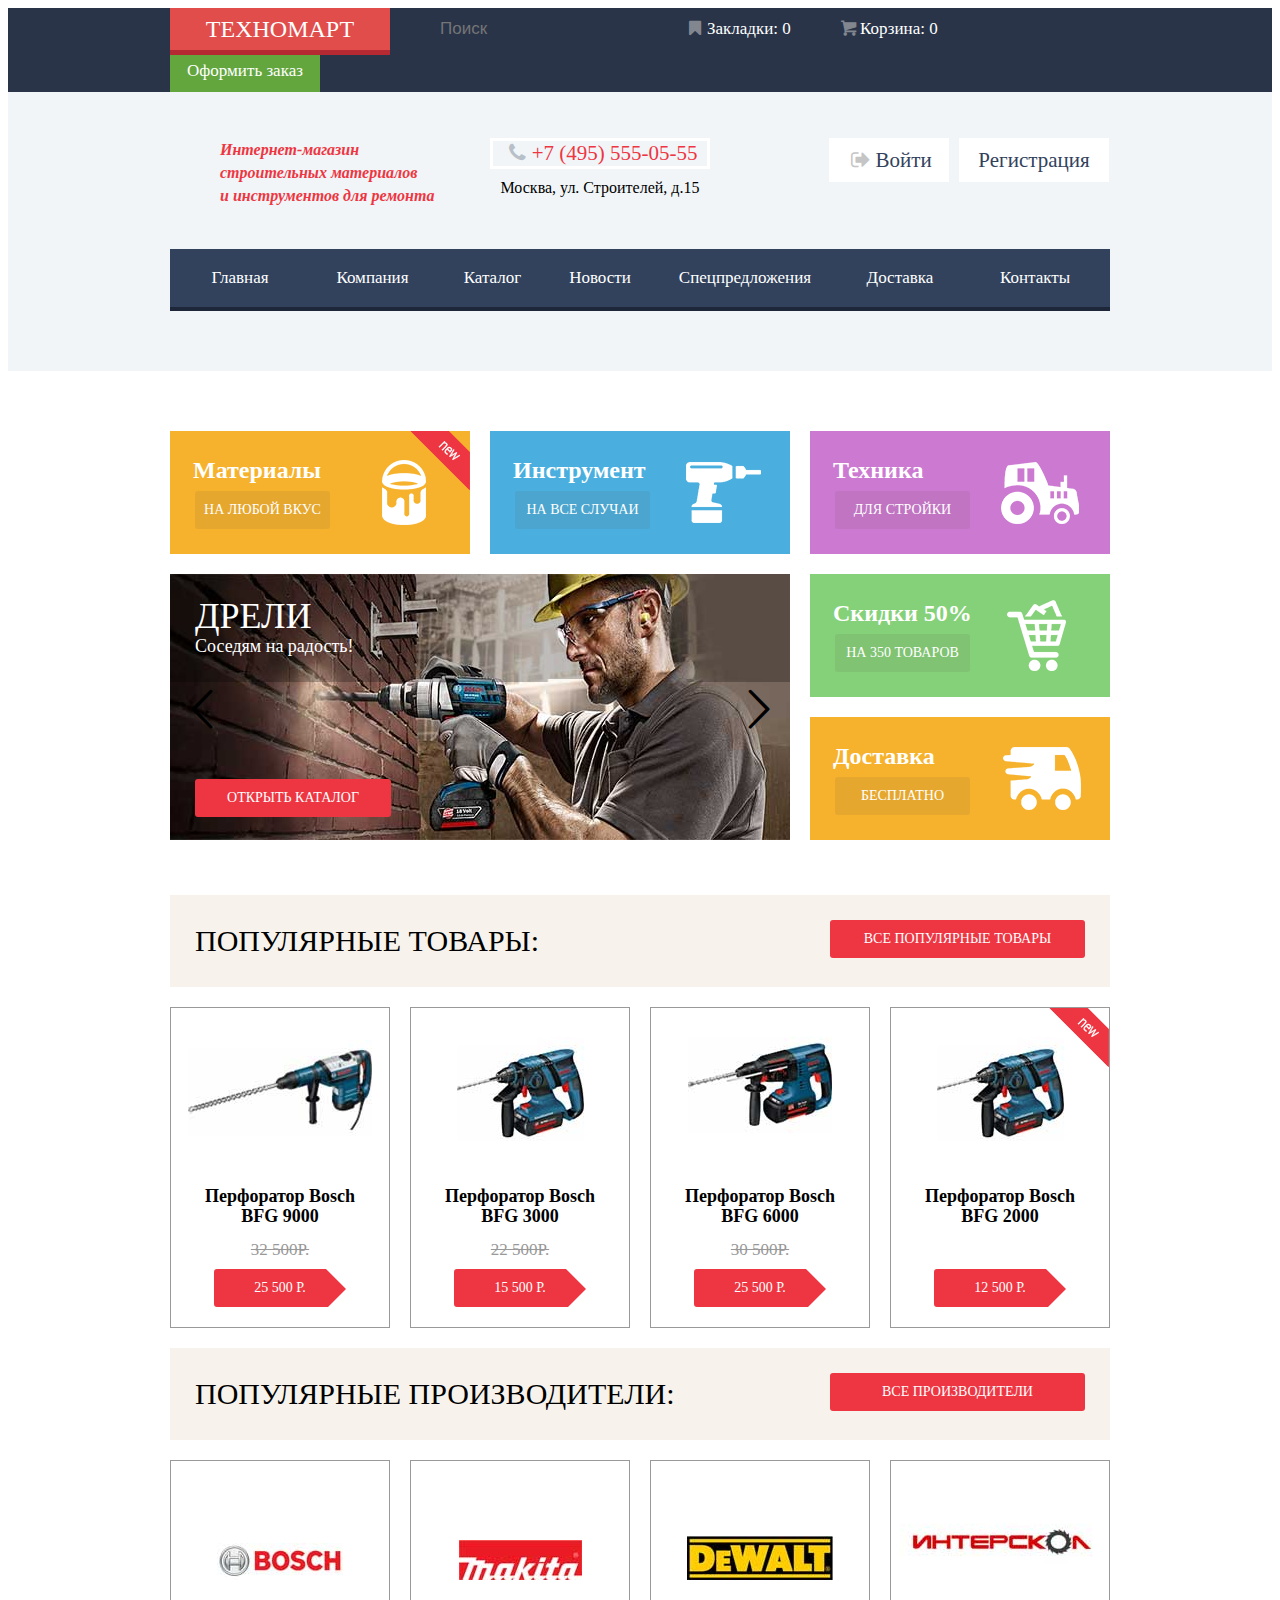
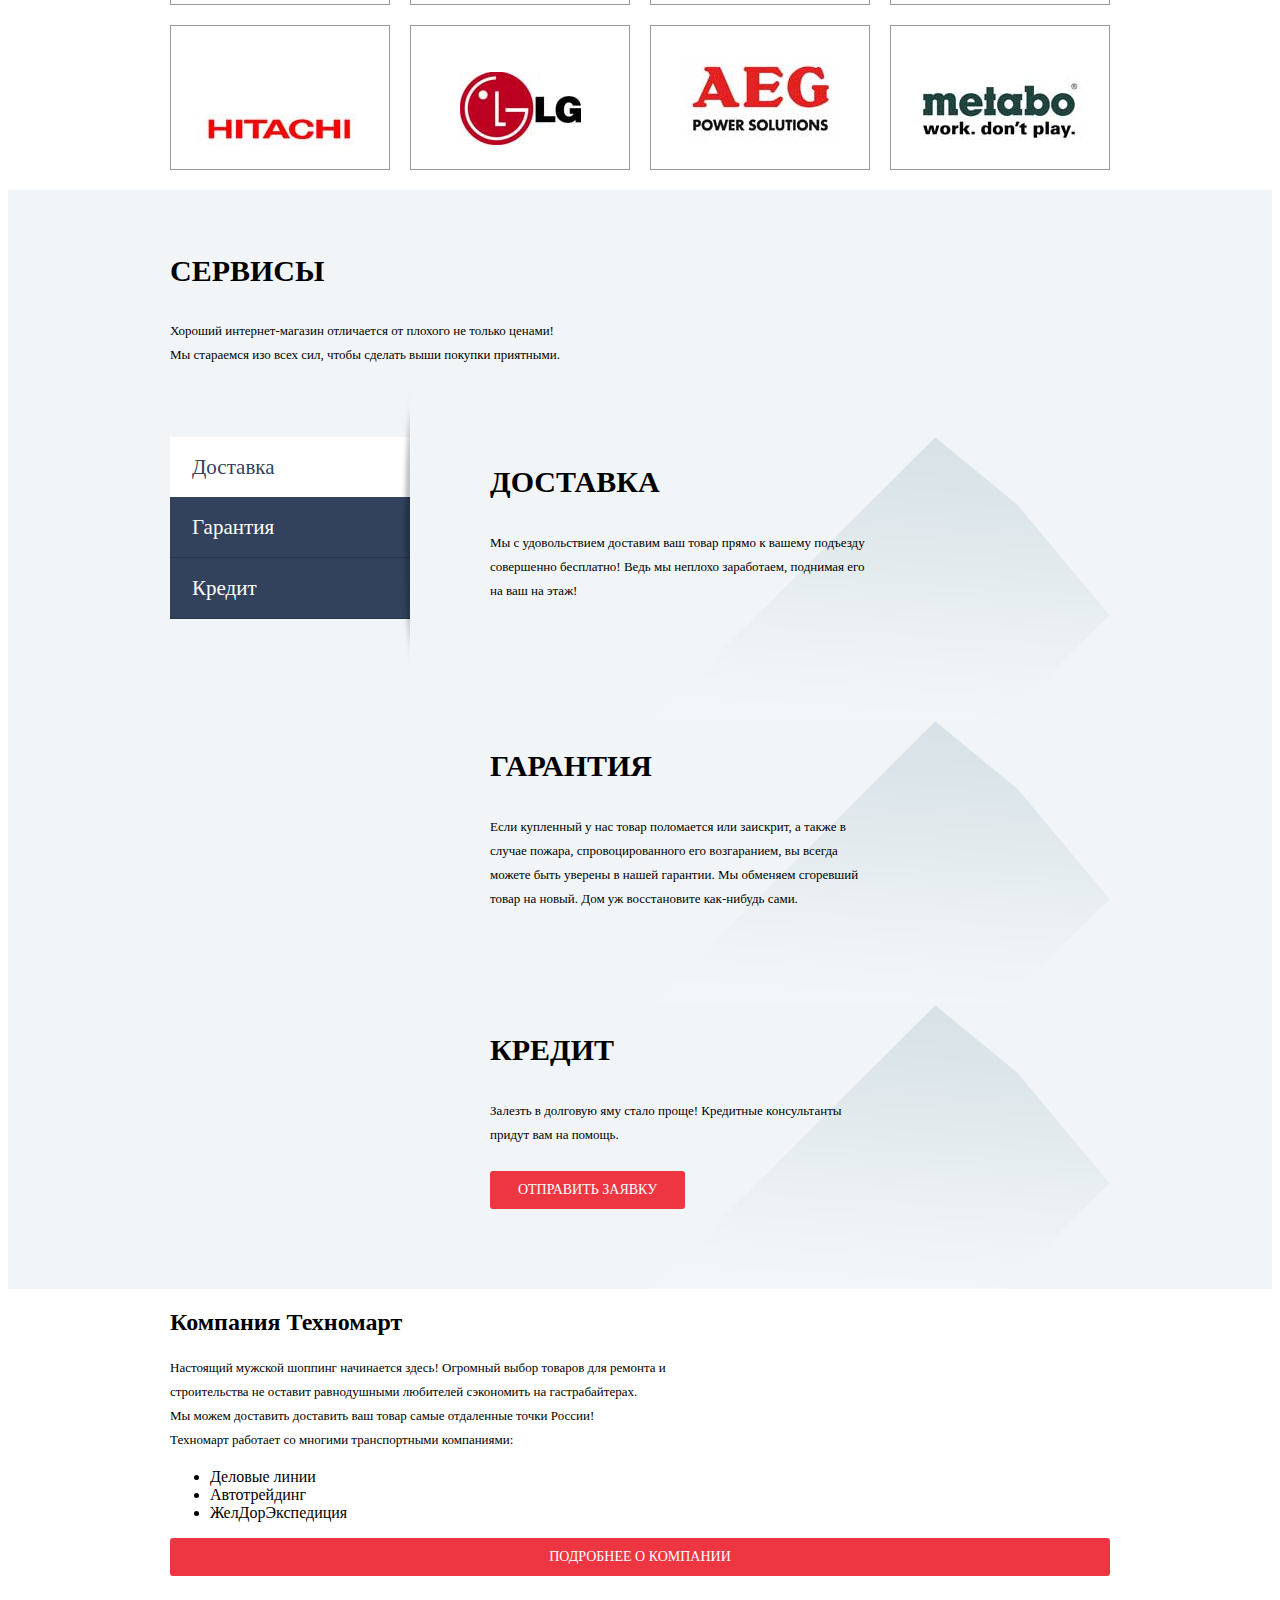
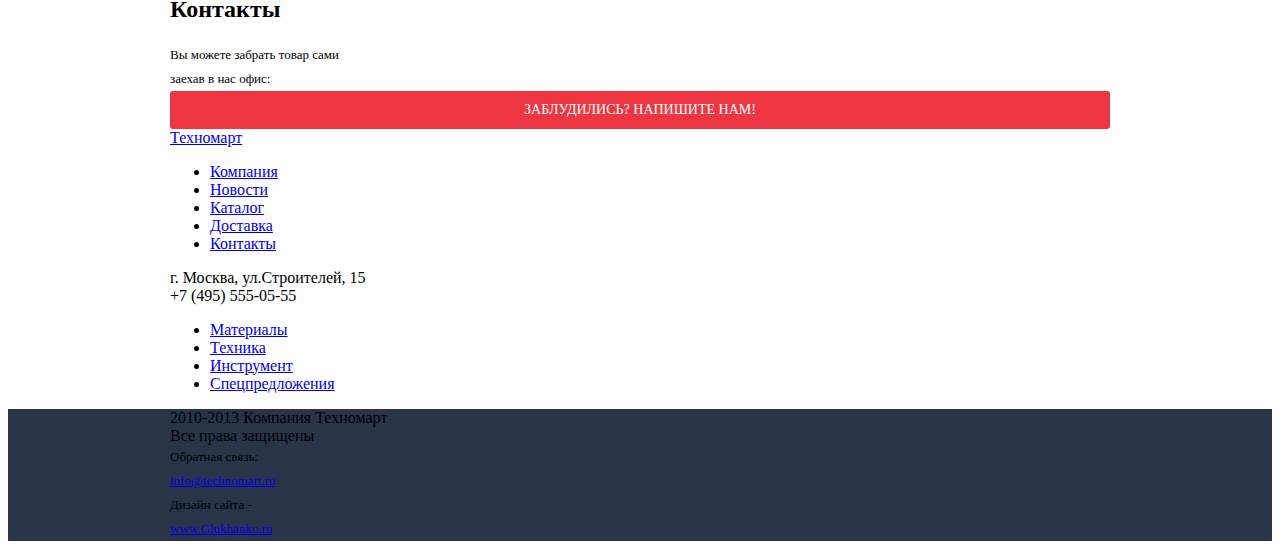
==== commit a62a0939: "20.02" ====
--- a/index.html
+++ b/index.html
@@ -5,7 +5,6 @@
     <meta charset="UTF-8">
     <title>Document</title>
     <link href='http://fonts.googleapis.com/css?family=Cuprum:700italic,400,400italic,700&subset=latin,cyrillic' rel='stylesheet' type='text/css'>
-    <link rel="stylesheet" href="css/normalize.css">
     <link rel="stylesheet" href="css/style.css">
 </head>
 
@@ -243,28 +242,28 @@
                     Хороший интернет-магазин отличается от плохого не только ценами!
                     <br> Мы стараемся изо всех сил, чтобы сделать выши покупки приятными.
                 </p>
-                <div class="slider-service clearfix">
-                    <ul class="slider-switch">
-                        <li>
-                            <a class="active" href="#">Доставка</a>
-                        </li>
-                        <li>
-                            <a href="#">Гарантия</a>
-                        </li>
-                        <li>
-                            <a href="#">Кредит</a>
-                        </li>
-                    </ul>
-                    <div class="slide slide-delivery">
-                        <div class="slide-header">Доставка</div>
+                <div class="services-block clearfix">
+                   
+                    <input class="services-switcher" type="radio" name="switch" id="switcher-btn1" checked>
+                    <input class="services-switcher" type="radio" name="switch" id="switcher-btn2">
+                    <input class="services-switcher" type="radio" name="switch" id="switcher-btn3">
+                    
+                    <div class="services-labels">
+                        <label for="switcher-btn1">Доставка</label>
+                        <label for="switcher-btn2">Гарантия</label>
+                        <label for="switcher-btn3">Кредит</label>
+                    </div>
+                    
+                    <div class="service-slide slide-delivery">
+                        <h3>Доставка</h3>
                         <p>Мы с удовольствием доставим ваш товар прямо к вашему подъезду совершенно бесплатно! Ведь мы неплохо заработаем, поднимая его на ваш на этаж!</p>
                     </div>
-                    <div class="slide slide-garanty">
-                        <div class="slide-header">Гарантия</div>
+                    <div class="service-slide slide-garanty">
+                        <h3>Гарантия</h3>
                         <p>Если купленный у нас товар поломается или заискрит, а также в случае пожара, спровоцированного его возгаранием, вы всегда можете быть уверены в нашей гарантии. Мы обменяем сгоревший товар на новый. Дом уж восстановите как-нибудь сами.</p>
                     </div>
-                    <div class="slide slide-credit">
-                        <div class="slide-header">Кредит</div>
+                    <div class="service-slide slide-credit">
+                        <h3>Кредит</h3>
                         <p>Залезть в долговую яму стало проще! Кредитные консультанты придут вам на помощь.</p>
                         <a class="btn">Отправить заявку</a>
                     </div>
--- a/css/style.css
+++ b/css/style.css
@@ -79,6 +79,8 @@
 .icon-search:before { content: '🔍'; } /* '\1f50d' */
 .icon-bookmark:before { content: '🔖'; } /* '\1f516' */
 
+
+
 body{
     font-family: 'Cuprum' sans-serif;
 }
@@ -705,35 +707,32 @@
 }
 
 
-.slider-service{
+.services-block{
     margin-top: 70px;
-}
-
-.slider-service .slide{
-    float: right;
-    width: 620px;
-    height: 284px;
-    background: url("../img/gradient-for-slide.png") no-repeat right;
-}
-
-.slider-service p{
-    width: 380px;
-}
-
-.slider-service .btn{
-    margin-top: 24px;
-    width: 195px;
-}
-
-.slider-switch {
+    width: 940px;
+}
+
+.services-switcher{
+    display: none;
+}
+
+.services-labels{
     position: relative;
     float: left;
-    list-style: none;
-    margin: 0;
-    padding: 0;
-}
-
-.slider-switch a{
+}
+
+.services-labels:after{
+    position: absolute;
+    top: -44px;
+    right: 0;
+    content: "";
+    width: 10px;
+    height: 272px;
+    background: url("../img/switch-shadow.png") no-repeat;
+    z-index: 30;   
+}
+
+.services-labels label{
     display: block;
     width: 218px;
     padding: 15px 0;
@@ -744,29 +743,47 @@
     color: #fff;
     background: #32425c;
     border-bottom: 1px solid #293449;
-}
-
-.slider-switch .active{
+    cursor: pointer;
+}
+
+.service-slide{
+    float: right;
+    width: 620px;
+    height: 284px;
+    background: url("../img/gradient-for-slide.png") no-repeat right;
+}
+
+.service-slide p{
+    width: 380px;
+}
+
+.service-slide h3{
+    margin-bottom: 34px;
+    font-size: 30px;
+    line-height: 30px;
+    text-transform: uppercase;
+}
+
+.service-slide .btn{
+    margin-top: 24px;
+    width: 195px;
+}
+
+
+#switcher-btn1:checked ~ .services-labels label:nth-of-type(1),
+#switcher-btn2:checked ~ .services-labels label:nth-of-type(2),
+#switcher-btn3:checked ~ .services-labels label:nth-of-type(3)
+{
+    background: #fff;
     color: #32425c;
-    background: #fff;
     border-bottom: none;
 }
 
-.slider-switch:after{
-    position: absolute;
-    top: -44px;
-    right: 0;
-    content: "";
-    width: 10px;
-    height: 272px;
-    background: url("../img/switch-shadow.png") no-repeat;
-    z-index: 30;
-    
-}
-
-.slide-header {
-    font-size: 30px;
-    text-transform: uppercase;
-    line-height: 30px;
-    margin-bottom: 34px;
-}
+#switcher-btn1:checked ~ .service-slide:nth-of-type(1),
+#switcher-btn2:checked ~ .service-slide:nth-of-type(2),
+#switcher-btn3:checked ~ .service-slide:nth-of-type(3)
+{
+    display: block;
+}
+
+
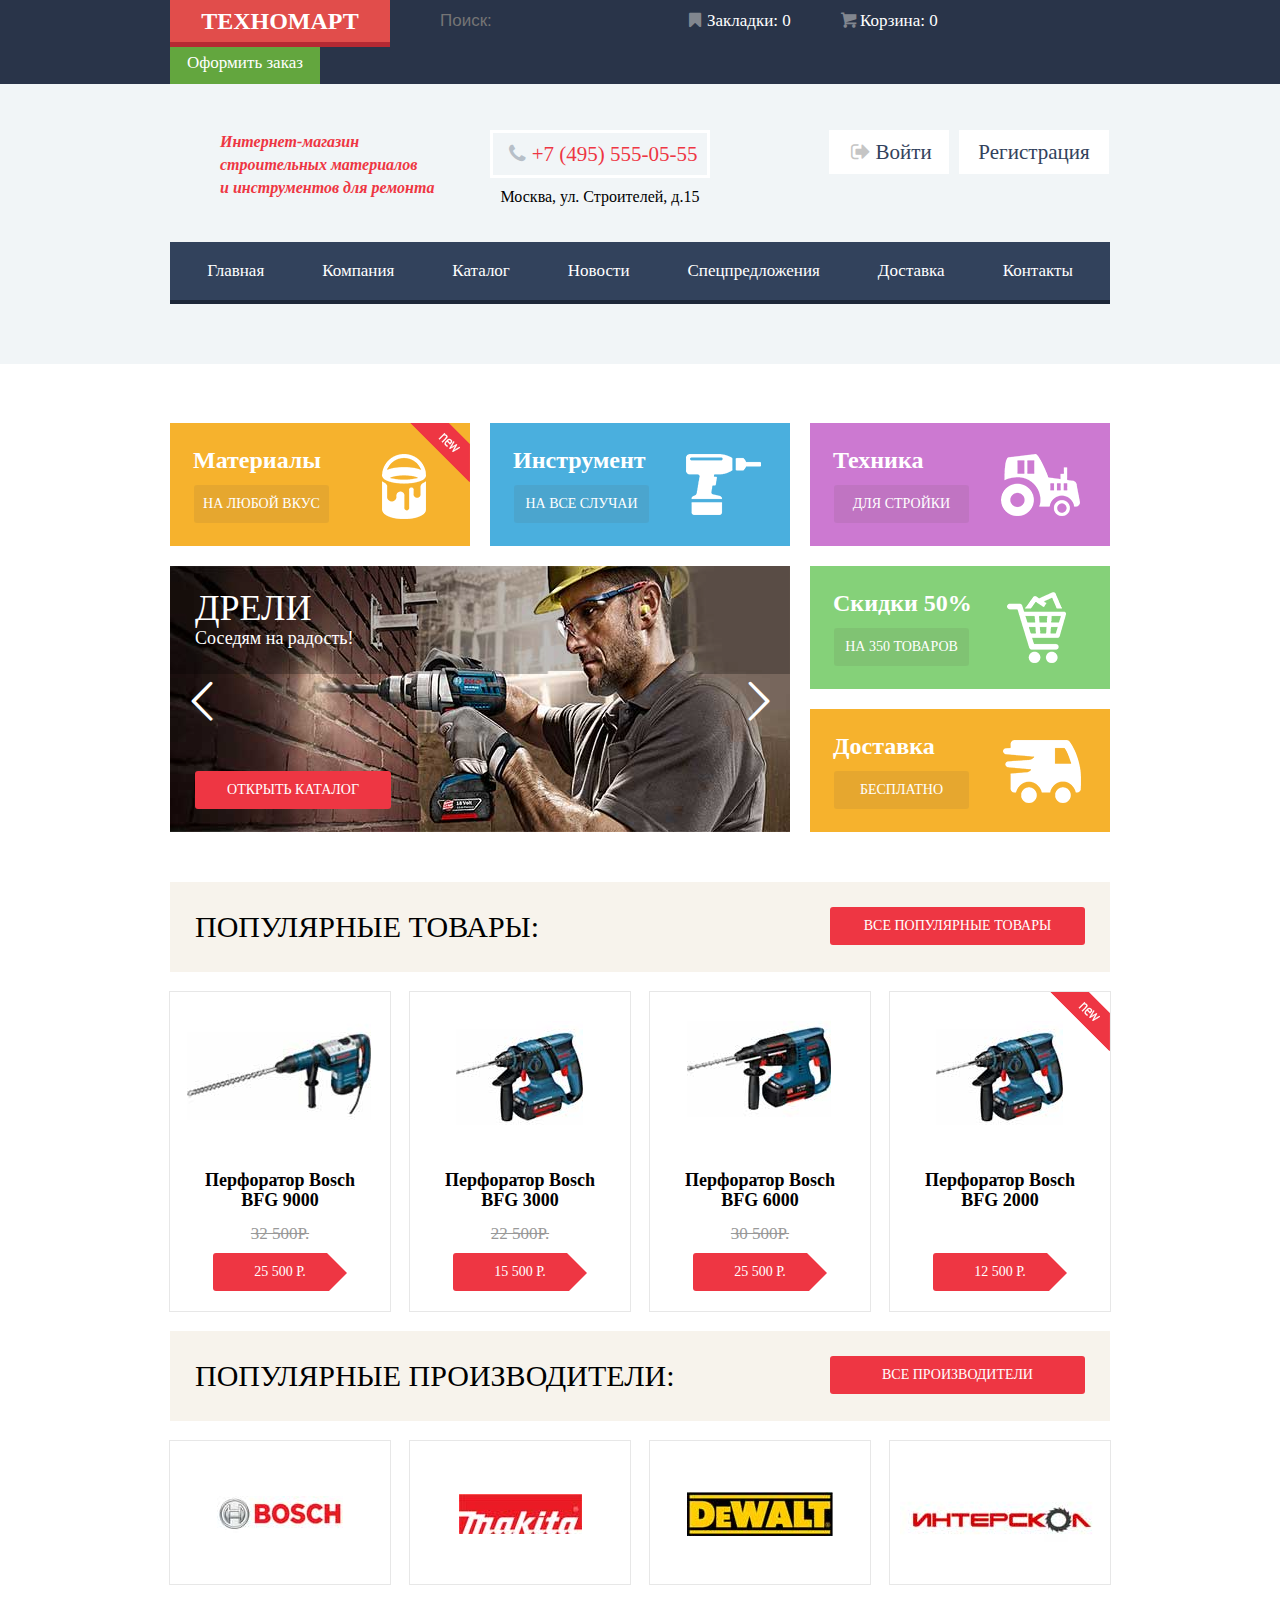
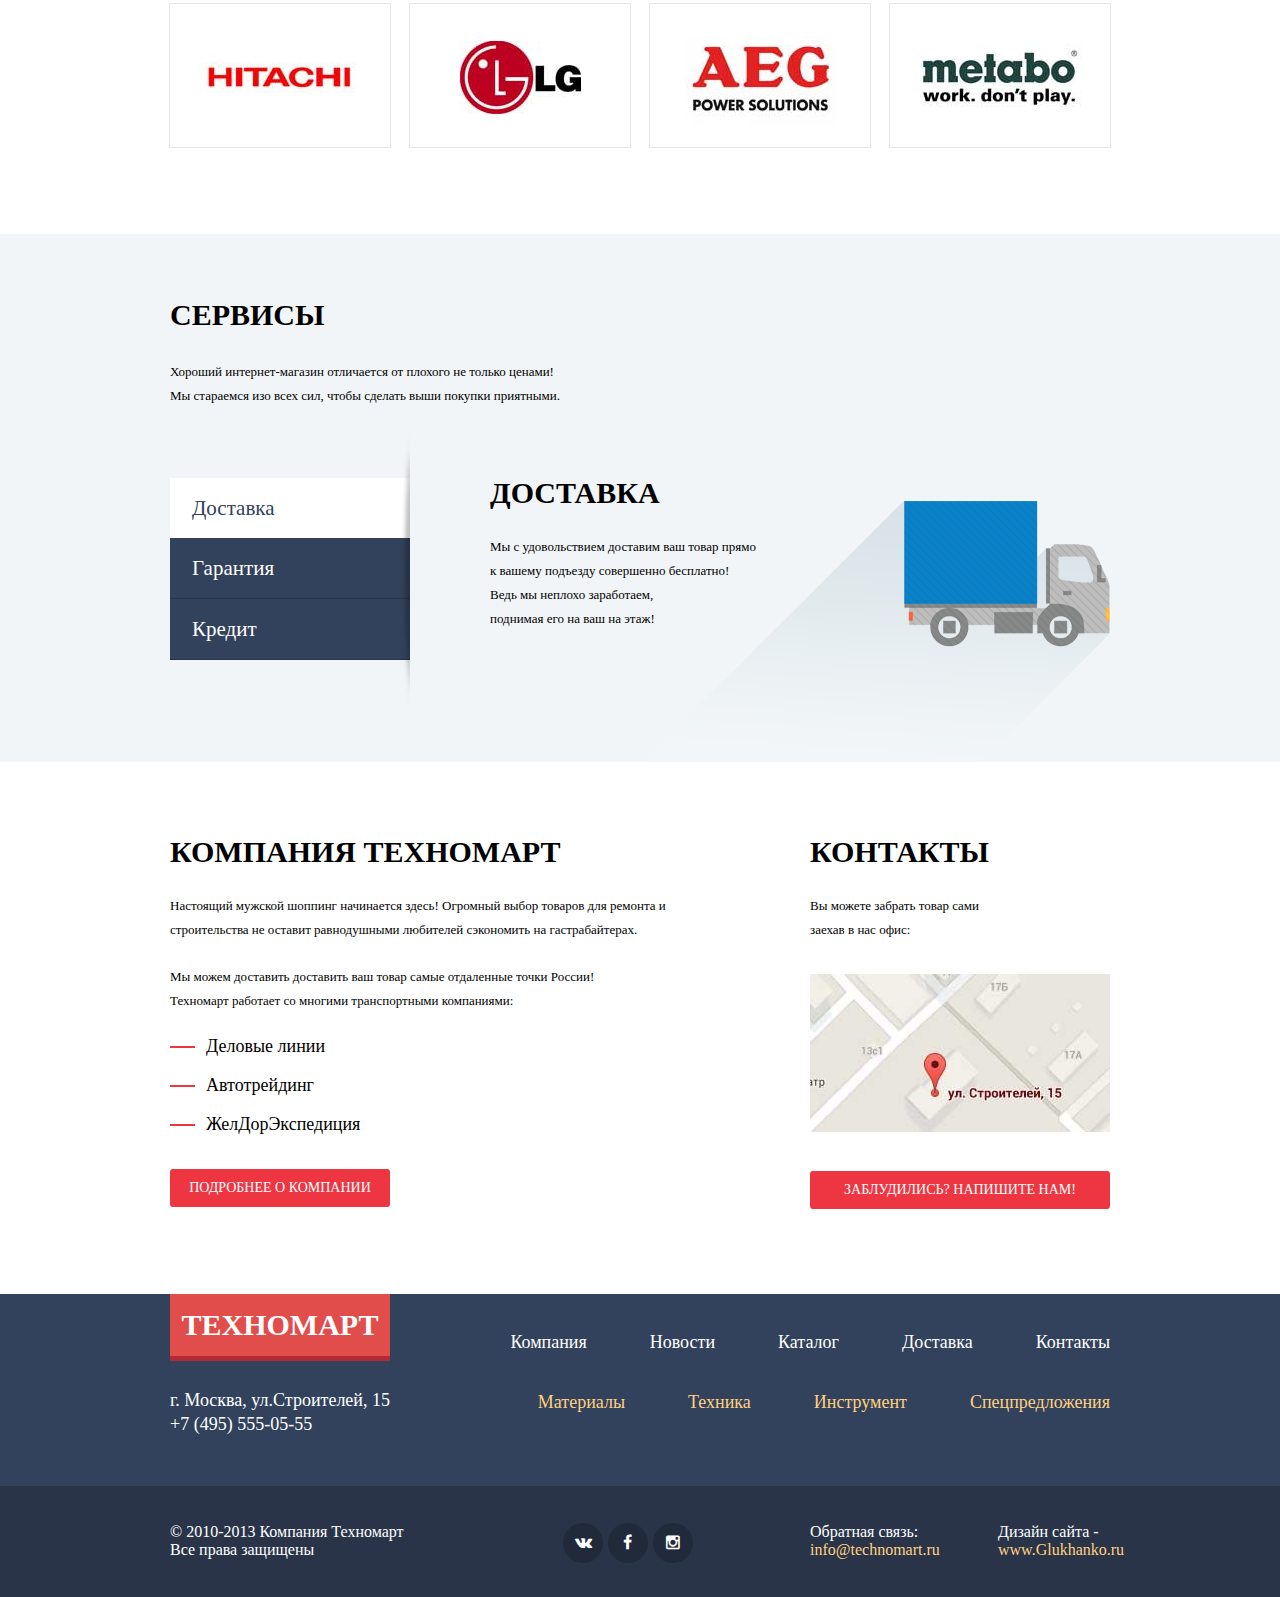
==== commit 7c987cbd: "22.02.15 catalog index js" ====
--- a/index.html
+++ b/index.html
@@ -3,41 +3,42 @@
 
 <head>
     <meta charset="UTF-8">
-    <title>Document</title>
+    <title>Техномарт</title>
     <link href='http://fonts.googleapis.com/css?family=Cuprum:700italic,400,400italic,700&subset=latin,cyrillic' rel='stylesheet' type='text/css'>
+    <link href='http://fonts.googleapis.com/css?family=PT+Sans:400,700' rel='stylesheet' type='text/css'>
     <link rel="stylesheet" href="css/style.css">
 </head>
 
 <body>
-    <div class="header-top">
-        <div class="container clearfix">
-            <div class="top-logo">
-                <a href="#">Техномарт</a>
-            </div>
-            <input class="search" type="text" placeholder="Поиск">
-            <div class="top-field">
-                <a href="#"><i class="icon-bookmark"></i>Закладки: 0</a>
-            </div>
-            <div class="top-field">
-                <a href="#"><i class="icon-basket"></i>Корзина: 0</a>
-            </div>
-            <div class="top-field order">
+    <header class="header">
+        <div class="container clearfix">
+            <div class="logo top-logo">
+                <span>Техномарт</span>
+            </div>
+            <input class="header-search" type="text" placeholder="Поиск:">
+            <div class="header-field">
+                <a href="#"><i class="icon-bookmark"></i>Закладки: <span>0</span></a>
+            </div>
+            <div class="header-field">
+                <a href="#"><i class="icon-basket"></i>Корзина: <span>0</span></a>
+            </div>
+            <div class="header-field order">
                 <a href="#">Оформить заказ</a>
             </div>
         </div>
-    </div>
-    <div class="header">
-        <div class="header-row container clearfix">
-            <div class="header-title">
+    </header>
+    <div class="header-sub">
+        <div class="header-sub-row container clearfix">
+            <div class="header-sub-title">
                 Интернет-магазин
                 <br> строительных материалов
                 <br> и инструментов для ремонта
             </div>
-            <div class="header-contacts">
-                <div class="header-phone">
+            <div class="header-sub-contacts">
+                <div class="header-sub-phone">
                     <i class="icon-phone"></i>+7 (495) 555-05-55
                 </div>
-                <div class="header-address">
+                <div class="header-sub-address">
                     Москва, ул. Строителей, д.15
                 </div>
             </div>
@@ -47,32 +48,35 @@
             </div>
         </div>
         <div class="container clearfix">
-            <nav class="header-navigation">
-                <li>
-                    <a class="link-main" href="#">Главная</a>
-                </li>
-                <li>
-                    <a class="link-company" href="#">Компания</a>
-                </li>
-                <li>
-                    <a class="link-catalog" href="#">Каталог</a>
-                </li>
-                <li>
-                    <a class="link-news" href="#">Новости</a>
-                </li>
-                <li>
-                    <a class="link-offers" href="#">Спецпредложения</a>
-                </li>
-                <li>
-                    <a class="link-delivery" href="#">Доставка</a>
-                </li>
-                <li>
-                    <a class="link-contacts" href="#">Контакты</a>
-                </li>
+            <nav class="main-navigation">
+
+                <ul>
+                    <li>
+                        <a href="#">Главная</a>
+                    </li>
+                    <li>
+                        <a href="#">Компания</a>
+                    </li>
+                    <li>
+                        <a href="catalog.html">Каталог</a>
+                    </li>
+                    <li>
+                        <a href="#">Новости</a>
+                    </li>
+                    <li>
+                        <a href="#">Спецпредложения</a>
+                    </li>
+                    <li>
+                        <a href="#">Доставка</a>
+                    </li>
+                    <li>
+                        <a href="#">Контакты</a>
+                    </li>
+                </ul>
             </nav>
         </div>
     </div>
-    <div class="content-block-white">
+    <div class="catalog-section">
         <div class="container">
             <div class="top-blocks clearfix">
                 <div class="info-block materials">
@@ -89,31 +93,31 @@
                     <a href="#" class="btn">Для стройки</a>
                 </div>
                 <div class="slider-top">
-                    <button class="prev-slide" href="#">
+                    <button class="prev-slide">
                         <i class="icon-left"></i>
                     </button>
-                    <button class="next-slide" href="#">
+                    <button class="next-slide">
                         <i class="icon-right"></i>
                     </button>
                     <div class="next-slide"></div>
 
                     <div class="slide slide-1">
-                        <div class="slide-top">
-                            <div class="slide-top-title">
+                        <div class="slide-header">
+                            <div class="slide-header-title">
                                 Дрели
                             </div>
-                            <div class="slide-top-text">
+                            <div class="slide-header-text">
                                 Соседям на радость!
                             </div>
                         </div>
                         <a class="btn" href="catalog.html">Открыть каталог</a>
                     </div>
                     <div class="slide slide-2">
-                        <div class="slide-top">
-                            <div class="slide-top-title">
+                        <div class="slide-header">
+                            <div class="slide-header-title">
                                 Перфораторы
                             </div>
-                            <div class="slide-top-text">
+                            <div class="slide-header-text">
                                 Настоящие мужские игрушки!
                             </div>
                         </div>
@@ -132,12 +136,12 @@
             </div>
             <div class="populars clearfix">
                 <div class="populars-title">Популярные товары:</div>
-                <a class="btn" href="#">Все популярные товары</a>
+                <a class="btn" href="catalog.html">Все популярные товары</a>
             </div>
             <div class="popular-items clearfix">
                 <div class="catalog-item">
                     <div class="actions">
-                        <a class="btn buy" href="#">Купить</a>
+                        <a class="btn item-buy-btn" href="#">Купить</a>
                         <a class="btn mark" href="#">В закладки</a>
                     </div>
                     <div class="item-image">
@@ -156,7 +160,7 @@
 
                 <div class="catalog-item">
                     <div class="actions">
-                        <a class="btn buy" href="#">Купить</a>
+                        <a class="btn item-buy-btn" href="#">Купить</a>
                         <a class="btn mark" href="#">В закладки</a>
                     </div>
                     <div class="item-image">
@@ -175,7 +179,7 @@
 
                 <div class="catalog-item">
                     <div class="actions">
-                        <a class="btn buy" href="#">Купить</a>
+                        <a class="btn item-buy-btn" href="#">Купить</a>
                         <a class="btn mark" href="#">В закладки</a>
                     </div>
                     <div class="item-image">
@@ -195,7 +199,7 @@
                 <div class="catalog-item not-old-price">
                     <div class="flag flag-new">Новинка</div>
                     <div class="actions">
-                        <a class="btn buy" href="#">Купить</a>
+                        <a class="btn item-buy-btn" href="#">Купить</a>
                         <a class="btn mark" href="#">В закладки</a>
                     </div>
                     <div class="item-image">
@@ -211,11 +215,11 @@
             </div>
             <div class="populars clearfix">
                 <div class="populars-title">Популярные производители:</div>
-                <a class="btn pop-mnf" href="#">Все производители</a>
+                <a class="btn pop-mnf" href="catalog.html">Все производители</a>
             </div>
 
             <div class="popular-mnf clearfix">
-                <div class="manufacture-block bosch"><img src="img/bosch.jpg" alt="bosch">
+                <div class="manufacture-block"><img src="img/bosch.jpg" alt="bosch">
                 </div>
                 <div class="manufacture-block"><img src="img/makita.jpg" alt="makita">
                 </div>
@@ -234,7 +238,7 @@
             </div>
         </div>
     </div>
-    <div class="content-block-grey">
+    <div class="services-section">
         <div class="container clearfix">
             <div class="services">
                 <h2>Сервисы</h2>
@@ -243,38 +247,50 @@
                     <br> Мы стараемся изо всех сил, чтобы сделать выши покупки приятными.
                 </p>
                 <div class="services-block clearfix">
-                   
+
                     <input class="services-switcher" type="radio" name="switch" id="switcher-btn1" checked>
                     <input class="services-switcher" type="radio" name="switch" id="switcher-btn2">
                     <input class="services-switcher" type="radio" name="switch" id="switcher-btn3">
-                    
+
                     <div class="services-labels">
                         <label for="switcher-btn1">Доставка</label>
                         <label for="switcher-btn2">Гарантия</label>
                         <label for="switcher-btn3">Кредит</label>
                     </div>
-                    
-                    <div class="service-slide slide-delivery">
-                        <h3>Доставка</h3>
-                        <p>Мы с удовольствием доставим ваш товар прямо к вашему подъезду совершенно бесплатно! Ведь мы неплохо заработаем, поднимая его на ваш на этаж!</p>
-                    </div>
-                    <div class="service-slide slide-garanty">
-                        <h3>Гарантия</h3>
-                        <p>Если купленный у нас товар поломается или заискрит, а также в случае пожара, спровоцированного его возгаранием, вы всегда можете быть уверены в нашей гарантии. Мы обменяем сгоревший товар на новый. Дом уж восстановите как-нибудь сами.</p>
-                    </div>
-                    <div class="service-slide slide-credit">
-                        <h3>Кредит</h3>
-                        <p>Залезть в долговую яму стало проще! Кредитные консультанты придут вам на помощь.</p>
-                        <a class="btn">Отправить заявку</a>
-                    </div>
-                </div>
-            </div>
-        </div>
-    </div>
-    <div class="content-block-white">
+
+                    <div class="services-slides">
+                        <div class="service-slide slide-delivery">
+                            <h3>Доставка</h3>
+                            <p>Мы с удовольствием доставим ваш товар прямо<br>
+                            к вашему подъезду совершенно бесплатно!<br>
+                            Ведь мы неплохо заработаем,<br>
+                            поднимая его на ваш на этаж!</p>
+                        </div>
+                        <div class="service-slide slide-garanty">
+                            <h3>Гарантия</h3>
+                            <p>Если купленный у нас товар поломается или заискрит,<br>
+                            а также в случае пожара, спровоцированного его возгаранием,<br>
+                            вы всегда можете быть уверены в нашей гарантии. Мы обменяем<br>
+                            сгоревший товар на новый.<br>
+                            Дом уж восстановите как-нибудь сами.</p>
+                        </div>
+                        <div class="service-slide slide-credit">
+                            <h3>Кредит</h3>
+                            <p>
+                                Залезть в долговую яму стало проще!<br>
+                                Кредитные консультанты придут вам на помощь.</p>
+                            <a class="btn">Отправить заявку</a>
+                        </div>
+                    </div>
+
+                </div>
+            </div>
+        </div>
+    </div>
+    <div class="company-section">
         <div class="container clearfix">
             <div class="about">
-                <h2>Компания Техномарт</h2>
+                <h3>Компания Техномарт</h3>
                 <p>
                     Настоящий мужской шоппинг начинается здесь! Огромный выбор товаров для ремонта и
                     <br> строительства не оставит равнодушными любителей сэкономить на гастрабайтерах.
@@ -283,7 +299,7 @@
                     Мы можем доставить доставить ваш товар самые отдаленные точки России!
                     <br> Техномарт работает со многими транспортными компаниями:
                 </p>
-                <ul class="dil-comp">
+                <ul>
                     <li>Деловые линии</li>
                     <li>Автотрейдинг</li>
                     <li>ЖелДорЭкспедиция</li>
@@ -291,85 +307,124 @@
                 <a href="#" class="btn btn-about">Подробнее о компании</a>
             </div>
             <div class="contacts">
-                <h2>Контакты</h2>
+                <h3>Контакты</h3>
                 <p>
                     Вы можете забрать товар сами
                     <br> заехав в нас офис:
                 </p>
                 <div class="map">
-                </div>
-                <a href="#" class="btn btn-contacts">Заблудились? Напишите нам!</a>
-            </div>
-        </div>
-    </div>
-
+                    <img src="img/map.jpg" width="300" height="158">
+                </div>
+                <a href="#" class="btn btn-ticket">Заблудились? Напишите нам!</a>
+            </div>
+        </div>
+    </div>
+
+    <div class="footer-sub">
+        <div class="container clearfix">
+            <div class="logo bottom-logo">
+                <a href="index.html">Техномарт</a>
+            </div>
+            <div class="footer-sub-address">
+                г. Москва, ул.Строителей, 15
+                <br> +7 (495) 555-05-55
+            </div>
+
+            <ul class="footer-sub-nav white-nav">
+                <li><a href="#">Компания</a>
+                </li>
+                <li><a href="#">Новости</a>
+                </li>
+                <li><a href="catalog.html">Каталог</a>
+                </li>
+                <li><a href="#">Доставка</a>
+                </li>
+                <li><a href="#">Контакты</a>
+                </li>
+            </ul>
+            <ul class="footer-sub-nav yellow-nav">
+                <li><a href="#">Материалы</a>
+                </li>
+                <li><a href="#">Техника</a>
+                </li>
+                <li><a href="#">Инструмент</a>
+                </li>
+                <li><a href="#">Спецпредложения</a>
+                </li>
+            </ul>
+        </div>
+    </div>
     <div class="footer">
         <div class="container clearfix">
-            <div class="footer-row">
-                <a class="footer-logo" href="index.html">Техномарт</a>
-                <ul class="footer-nav white">
-                    <li><a href="#">Компания</a>
-                    </li>
-                    <li><a href="#">Новости</a>
-                    </li>
-                    <li><a href="#">Каталог</a>
-                    </li>
-                    <li><a href="#">Доставка</a>
-                    </li>
-                    <li><a href="#">Контакты</a>
-                    </li>
-                </ul>
-            </div>
-            <div class="footer-row">
-                <div class="footer-address">
-                    г. Москва, ул.Строителей, 15
-                    <br> +7 (495) 555-05-55
-                </div>
-                <ul class="footer-nav yellow">
-                    <li><a href="#">Материалы</a>
-                    </li>
-                    <li><a href="#">Техника</a>
-                    </li>
-                    <li><a href="#">Инструмент</a>
-                    </li>
-                    <li><a href="#">Спецпредложения</a>
-                    </li>
-                </ul>
-            </div>
-        </div>
-    </div>
-    <div class="footer-bottom">
-        <div class="container">
-            <div class="company">
-                2010-2013 Компания Техномарт
-                <br> Все права защищены
-            </div>
-            <div class="social">
+            <div class="footer-company">
+                <p>
+                    © 2010-2013 Компания Техномарт
+                    <br> Все права защищены
+                </p>
+            </div>
+            <div class="footer-social">
                 <div class="social-btn">
-                    <a href="vk.com"></a>
+                    <a href="vk.com"><i class="icon-vk"></i></a>
                 </div>
                 <div class="social-btn">
-                    <a href="facebook.com"></a>
+                    <a href="facebook.com"><i class="icon-facebook"></i></a>
                 </div>
                 <div class="social-btn">
-                    <a href="instagram.com"></a>
-                </div>
-            </div>
-            <div class="footer-contacts">
-                <div class="footer-contact">
-                    <p>Обратная связь:</p>
-                    <p><a href="#">info@technomart.ru</a>
-                    </p>
-                </div>
-                <div class="footer-contact">
-                    <p>Дизайн сайта -</p>
-                    <p><a href="#">www.Glukhanko.ru</a>
-                    </p>
-                </div>
-            </div>
-        </div>
-
-    </div>
+                    <a href="instagramm.com"><i class="icon-instagramm"></i></a>
+                </div>
+            </div>
+            <div class="footer-feedback">
+                <p>Обратная связь:</p>
+                <p><a href="#">info@technomart.ru</a>
+                </p>
+            </div>
+            <div class="footer-website">
+                <p>Дизайн сайта -</p>
+                <p><a href="#">www.Glukhanko.ru</a>
+                </p>
+            </div>
+
+        </div>
+
+    </div>
+
+   <div class="modal-buy">
+          <div class="modal-close">закрыть</div>
+          <div class="add-to-cart-text">
+              Товар добавлен в корзину!
+          </div>
+            <div class="add-to-cart-buttons">
+                <a class="btn btn-offer">Оформить заказ</a>
+                <a class="btn btn-continue">Продолжить покупки</a>
+            </div>
+        </div>
+   
+    <div class="modal-form">
+        <div class="modal-close">закрыть</div>
+        <form class="ticket-form" action="#" method="post">
+            <div class="ticket-form-fields">
+                <div class="fields-row">
+                    <div class="form-column">
+                        <label>Ваше имя:</label>
+                        <input type="text" name="login" placeholder="Представьтесь, пожалуйста">
+                    </div>
+                    <div class="form-column">
+                        <label>Ваш e-mail:</label>
+                        <input type="email" name="email" placeholder="Для отправки ответа">
+                    </div>
+                </div>
+
+                <label>Текст письма:</label>
+                <textarea name="message" rows="5" placeholder="В свободной форме"></textarea>
+
+            </div>
+            <div class="ticket-form-buttons">
+                <input class="btn submit-btn" name="submit" type="submit" value="Отправить">
+                <button class="btn modal-cancel-btn">Отмена</button>
+            </div>
+        </form>
+    </div>
+    <script type="text/javascript" src="js/script.js"></script>
 </body>
 
 </html>--- a/css/style.css
+++ b/css/style.css
@@ -80,19 +80,51 @@
 .icon-bookmark:before { content: '🔖'; } /* '\1f516' */
 
 
+html, body, div, span, applet, object, iframe, h1, h2, h3, h4, h5, h6, p, blockquote, pre, a, abbr, acronym, address, big, cite, code, del, dfn, em, img, ins, kbd, q, s, samp, small, strike, strong, sub, sup, tt, var, b, u, i, center, dl, dt, dd, ol, ul, li, fieldset, form, label, legend, table, caption, tbody, tfoot, thead, tr, th, td, article, aside, canvas, details, embed, figure, figcaption, footer, header, hgroup, menu, nav, output, ruby, section, summary, time, mark, audio, video {
+  margin: 0;
+  padding: 0;
+  border: 0;
+  outline: none;
+}
+
+article, aside, details, figcaption, figure, footer, header, hgroup, menu, nav, section { display: block; }
+ol, ul { list-style: none; }
+
+blockquote, q { quotes: none; }
+blockquote:before, blockquote:after, q:before, q:after { content: ''; content: none; }
+strong { font-weight: bold; } 
+
+input { outline: none; }
+inpit:focus{
+    border: none;
+    outline: none;
+}
+
+img { border: 0; max-width: 100%; }
+
 
 body{
     font-family: 'Cuprum' sans-serif;
 }
 
-.header-top,
-.footer-bottom{
+p{
+    margin: 0;
+    font-size: 13px;
+    line-height: 24px;
+}
+
+
+
+.header,
+.footer{
     background: #293449;
 }
 
-.header-top a{
+.header a,
+.footer-sub a,
+.footer a{
+    color: #fff;
     text-decoration: none;
-    color: #ffffff;
 }
 
 .container {
@@ -107,40 +139,50 @@
     clear: both;
 }
 
-.top-logo {
+.logo {
     position: relative;
     float: left;
     width: 220px;
-    height: 42px;
-}
-
-.top-logo a,
-.bottom-logo a{
+}
+
+.logo a,
+.logo span{
     position: absolute;
     display: block;
     width: 100%;
-    vertical-align: middle;
-    font-size: 24px;
-    line-height: 42px;
+    font-family: 'Cuprum' sans-serif;
+    font-weight: bold;
     text-align: center;
     left: 0;
     top: 0;
-    text-decoration: none;
     text-transform: uppercase;
+    color: #fff;
     background: #e14d4b;
     border-bottom: 5px solid #b52933;
 }
-
-.top-logo:hover a{
+.top-logo a,
+.top-logo span{
+    font-size: 24px;
+    line-height: 26px;
+    padding: 8px 0;
+}
+
+.bottom-logo a,
+.bottom-logo span{
+    font-size: 30px;
+    line-height: 30px;
+    padding: 16px 0;
+}
+
+.logo:hover a{
     background:  #ca2c37;
 }
 
-.top-field
-{
-    float: left;
-}
-
-.top-field a{
+.header-field{
+    float: left;
+}
+
+.header-field a{
     display: block;
     width: 150px;
     padding: 12px 0;
@@ -149,19 +191,19 @@
     line-height: 18px;
 }
 
-.top-field i{
+.header-field i{
     color: #81868f;
 }
 
-.top-field:hover,
-.search:hover,
-.top-field:hover i{
+.header-field:hover,
+.header-search:hover,
+.header-field:hover i{
     background: #212a3a;
     color: #ffffff;
 }
 
-.top-field:active a, 
-.top-field:active i{
+.header-field:active a, 
+.header-field:active i{
     color: #81868f;
     background: #293449;
 }
@@ -187,9 +229,10 @@
     margin-right: 17px;
 }
 
-.search{
+.header-search{
     position: relative;
     float: left;
+    margin-left: 220px;
     width: 220px;
     padding-left: 50px; 
     font-size: 17px;
@@ -199,20 +242,48 @@
     outline: none;
 }
 
-.search:focus{
+.header-search:before{
+    position: absolute;
+    content: '\1f50d';
+    font-size: 17px;
+    line-height: 18px;
+    color: red;
+}
+
+.header-search:focus{
     background: #fff;
     color: #111;
 }
 
-.header,
-.content-block-grey
-{
+
+
+.header-sub,
+.services-section,
+.catalog-info-section{
     background: #f1f5f7;
 }
-.content-block-white{
+
+.catalog-section,
+.company-section,
+.catalog-page-section{
     background: #ffffff;
 }
-.header-title {
+
+.catalog-section{
+    padding-top: 59px;
+    padding-bottom: 67px; /*+27px нижний маргин от производителей*/
+}
+
+.header-sub{
+    padding-top: 46px;
+    padding-bottom: 60px;
+}
+
+.header-sub-row {
+    margin-bottom: 36px;
+}
+
+.header-sub-title {
     float: left;
     width: 320px;
     padding-left: 50px;
@@ -224,95 +295,59 @@
     box-sizing: border-box;
 }
 
-.header{
-    padding-top: 46px;
-    padding-bottom: 60px;
-}
-
-
-.header-contacts {
+.header-sub-contacts {
     float: left;
     width: 220px;
     text-align: center;
 }
 
-.header-phone {
+.header-sub-phone {
     border: 3px solid #fff;
     margin-bottom: 10px;
+    padding: 10px 0;
     font-size: 21px;
+    line-height: 21px;
     color: #ee3643;
 }
 
-.header-phone i{
+.header-sub-phone i{
     color: #b7bfc8;
 }
 
-.header-address {
+.header-sub-address {
     font-size: 16px;
     line-height: 18px;
 }
 
-.header-row {
-    margin-bottom: 42px;
-}
-
-.header-navigation {
-    float: left;
-    list-style: none;
+
+
+.main-navigation ul{
     font-size: 0;
     background: #32425c;
+    text-align: center;
     border-bottom: 4px solid #1d2739;;
 }
 
-.header-navigation li{
+.main-navigation li{
     display: inline-block;
 }
 
-.header-navigation a{
-    
+.main-navigation a{
     display: block;
     font-size: 17px;
-    padding: 19px 0;
-    text-align: center;
+    padding: 19px 29px;
+    color: #fff;
     text-decoration: none;
-    color: #fff;
-}
-
-.link-main {
-    width: 140px;
-}
-
-.link-company {
-    width: 125px;
-}
-
-.link-catalog {
-    width: 115px;
-}
-
-.link-news {
-    width: 100px;
-}
-
-.link-offers {
-    width: 190px;
-}
-
-.link-delivery{
-    width: 120px;
-}
-
-.link-contacts {
-    width: 150px;
-}
-
-.header-navigation a:hover{
+}
+
+.main-navigation a:hover{
     background: #1d2739;
 }
 
-.header-navigation a:active{
+.main-navigation a:active{
     color: #81868f;
 }
+
 .registration {
     display: block;
     float: left;
@@ -340,16 +375,6 @@
     margin-left: 19px;
     width: 120px;
 }
-
-.registration{
-    margin-left: 10px;
-    width: 150px;
-}
-
-.user-block a:hover{
-    color: #ee3643;
-}
-
 .login:hover i{
     color: #32425c;
 }
@@ -359,66 +384,19 @@
 .login:active i{
     color: #c5c5c5;
 }
-.top-blocks {
-    margin-left: -20px;
-    margin-bottom: 35px;
-    padding-top: 60px;
-    color: #fff;
-}
-
-.info-block {
-    position: relative;
-    float: left;
-    width: 300px;
-    height: 123px;
-    margin-left: 20px;
-    margin-bottom: 20px;
-    color: #fff;
-}
-
-.slider-top {
-    position: relative;
-    float: left;
-    margin-left: 20px;
-}
-
-.slider-top .slide {
-    width: 620px;
-    height: 266px;
-}
-
-
-.slide-1 {
-    display: block;
-    background: url("../img/top-slide-1.jpg") no-repeat;
-}
-
-.slide-2 {
-    display: none;
-    background: url("../img/top-slide-2.jpg") no-repeat;
-}
-
-.materials {
-    background: #f6b22d url("../img/materials.png") no-repeat 212px;
-}
-
-.tools {
-    background: #4aafde url("../img/tools.png") no-repeat 196px;;
-}
-
-.technics {
-    background: #cc79d1 url("../img/technics.png") no-repeat 191px;;
-}
-
-.sales {
-    background: #85d179 url("../img/sales.png") no-repeat 197px;;
-}
-
-.delivery {
-    background:  #f6b22d url("../img/delivery.png") no-repeat 193px;;
-}
-.btn,
-.item-price{
+
+.registration{
+    margin-left: 10px;
+    width: 150px;
+}
+
+.user-block a:hover{
+    color: #ee3643;
+}
+
+
+
+.btn{
     display: block;
     padding: 10px 0;
     font-size: 14px;
@@ -429,6 +407,7 @@
     color: #fff;
     background: #ee3643;
     border-radius: 3px;
+    cursor: pointer;
 }
 
 .btn:hover{
@@ -437,13 +416,33 @@
 
 .btn:active{
     background: #ba2732;
+}
+
+
+
+.top-blocks {
+    margin-left: -20px;
+    margin-bottom: 30px;
+    color: #fff;
+}
+
+.info-block {
+    position: relative;
+    float: left;
+    width: 300px;
+    height: 123px;
+    margin-left: 20px;
+    margin-bottom: 20px;
+    background-image: url("../img/sprite-blocks.png");
+    background-repeat: no-repeat;
+    color: #fff;
 }
 
 .info-block .btn {
    position: absolute;
     width: 135px;
-    left: 25px;
-    bottom: 25px;
+    left: 24px;
+    bottom: 23px;
     background: rgba(88, 78, 68, 0.1);
 }
 
@@ -455,21 +454,40 @@
     background: rgba(88, 78, 68, 0.3);
 }
 
-
-.slider-top .btn{
-    position: absolute;
-    left: 25px;
-    bottom: 23px;
-    width: 196px; 
-}
-
 .info-block-title {
-    margin-top: 24px;
+    margin-top: 22px;
     margin-left: 23px;
     font-size: 24px;
     line-height: 30px;
     font-weight: bold;
 }
+
+.materials {
+    background-color: #f6b22d;
+    background-position: 212px 31px;
+}
+
+.tools {
+    background-color: #4aafde; 
+    background-position:  196px -69px;
+}
+
+.technics {
+    background-color: #cc79d1;
+    background-position:  191px -169px;
+}
+
+.sales {
+    background-color: #85d179; 
+    background-position:  197px -274px;
+}
+
+.delivery {
+    background-color:  #f6b22d;
+    background-position:  193px -394px;
+}
+
+
 
 .flag {
     position: absolute;
@@ -486,6 +504,34 @@
     background: url("../img/flag-new.png") no-repeat ;
 }
 
+.slider-top {
+    position: relative;
+    float: left;
+    margin-left: 20px;
+}
+
+.slider-top .slide {
+    width: 620px;
+    height: 266px;
+}
+
+.slider-top .btn{
+    position: absolute;
+    left: 25px;
+    bottom: 23px;
+    width: 196px; 
+}
+
+.slide-1 {
+    display: block;
+    background: url("../img/top-slide-1.jpg") no-repeat;
+}
+
+.slide-2 {
+    display: none;
+    background: url("../img/top-slide-2.jpg") no-repeat;
+}
+
 .prev-slide, 
 .next-slide {
     position: absolute;
@@ -496,6 +542,8 @@
     font-size: 45px;
     background: none;
     border: none;
+    cursor: pointer;
+    color: #fff;
 }
 
 .prev-slide{
@@ -506,43 +554,41 @@
     right: 0;
 }
 
-
-.slide-top {
+.slide-header {
     padding: 24px;
     padding-left: 25px;
 }
 
-.slide-1 .slide-top{
-    background: url("../img/shade-slide-1.png");
-}
-
-.slide-2 .slide-top{
-    background: url("../img/shade-slide-2.png");
-}
-
-
-.slide-top-title {
+.slide-header-title {
     font-size: 36px;
     line-height: 36px;
     text-transform: uppercase;
 }
 
-.slide-top-text {
+.slide-header-text {
     font-size: 18px;
     line-height: 24px;
+}
+
+.slide-1 .slide-header{
+    background: url("../img/shade-slide-1.png");
+}
+
+.slide-2 .slide-header{
+    background: url("../img/shade-slide-2.png");
 }
 
 .populars {
     width: 890px;
     margin-bottom: 20px;
-    padding: 25px;
+    padding: 25px; 
     background: #f7f3ec;
 }
 
 .populars-title{
     float: left;
     font-size: 30px;
-    line-height: 42px;
+    line-height: 40px;
     text-transform: uppercase;
 }
 
@@ -558,17 +604,22 @@
 .catalog-item {
     position: relative;
     float: left;
-    width: 218px;
+    width: 220px;
     margin-left: 20px;
     margin-bottom: 20px;
     text-align: center;
-    border: 1px solid #999999;
+    outline: 1px solid #e7e7e7;
+}
+
+.catalog-item:hover,
+.manufacture-block:hover{
+    box-shadow: 0 10px 25px 0 rgba(41, 52, 73, 0.5);
 }
 
 .actions {
     display: none;
     position: absolute;
-    width: 218px;
+    width: 220px;
     height: 88px;
     padding: 40px 0;
     background: rgba(255,255,255, 0.9);
@@ -584,17 +635,17 @@
     background: #63a63e;
 }
 
-.actions .buy{
+.actions .item-buy-btn{
     margin-bottom: 7px;
     padding-bottom: 7px;
     border-bottom: 3px solid 367315;
 }
 
-.actions .buy:hover{
+.actions .item-buy-btn:hover{
     background: #5fbb2d;
 }
 
-.actions .buy:active{
+.actions .item-buy-btn:active{
     background: #5fbb2d;
 }
 
@@ -614,8 +665,6 @@
     border-color: #c1c6ce;
     color: #c1c6ce;
 }
-
-
 
 .item-image {
     width: 218px;
@@ -633,17 +682,31 @@
     font-weight: bold;
 }
 
+.item-title span{
+    text-transform: uppercase;
+}
+
+/*Если нет старой цены, то делаем выше
+название товара, чтобы не было пустых дивов*/
 .not-old-price .item-title{
     height: 73px;
 }
 
-
-
 .item-price{
     position: relative;
+    display: block;
     margin: 0 43px;
     margin-bottom: 20px;
     margin-top: 10px;
+    padding: 10px 0;
+    font-size: 14px;
+    line-height: 18px;
+    text-align: center;
+    text-transform: uppercase;
+    text-decoration: none;
+    color: #fff;
+    background: #ee3643;
+    border-radius: 3px;
 }
 
 .item-price:after{
@@ -672,15 +735,24 @@
 
 .manufacture-block {
     float: left;
-    width: 218px;
-    heigt: 143px;
+    width: 220px;
     margin-left: 20px;
     margin-bottom: 20px;
-    font-size: 143px;
     line-height: 143px;
     text-align: center;
     vertical-align: middle;
-    border: 1px solid #999999;
+    outline: 1px solid #e7e7e7;
+}
+.manufacture-block img{
+    vertical-align: middle;
+}
+.manufacture-block:hover{
+    cursor: pointer;
+}
+
+.manufacture-block:active{
+    opacity: 0.3;
+    box-shadow: 0 4px 10px 0 rgba(41, 52, 73, 0,5);
 }
 
 
@@ -694,18 +766,11 @@
 
 .services h2{
     margin: 0;
-    margin-bottom: 33px;
+    margin-bottom: 30px;
     text-transform: uppercase;
     font-size: 30px;
     line-height: 30px;
 }
-
-p{
-    margin: 0;
-    font-size: 13px;
-    line-height: 24px;
-}
-
 
 .services-block{
     margin-top: 70px;
@@ -746,29 +811,46 @@
     cursor: pointer;
 }
 
+.services-slides{
+    float: right;
+}
+
 .service-slide{
-    float: right;
     width: 620px;
     height: 284px;
-    background: url("../img/gradient-for-slide.png") no-repeat right;
-}
-
-.service-slide p{
-    width: 380px;
+}
+
+
+.slide-delivery {
+    background: url("../img/delivery-slide.png") no-repeat bottom right;
+}
+
+.slide-garanty {
+    background: url("../img/garanty.png") no-repeat bottom right;
+}
+
+.slide-credit {
+    background: url("../img/credit.png") no-repeat bottom right;
 }
 
 .service-slide h3{
-    margin-bottom: 34px;
+    margin-bottom: 27px;
     font-size: 30px;
     line-height: 30px;
     text-transform: uppercase;
+    font-family: 'Cuprum' sans-serif;
+    font-style: normal;
+}
+
+.service-slide p{
+    width: 380px;
+    font-family: 'PT Sans' sans-serif;
 }
 
 .service-slide .btn{
     margin-top: 24px;
     width: 195px;
 }
-
 
 #switcher-btn1:checked ~ .services-labels label:nth-of-type(1),
 #switcher-btn2:checked ~ .services-labels label:nth-of-type(2),
@@ -779,11 +861,752 @@
     border-bottom: none;
 }
 
-#switcher-btn1:checked ~ .service-slide:nth-of-type(1),
-#switcher-btn2:checked ~ .service-slide:nth-of-type(2),
-#switcher-btn3:checked ~ .service-slide:nth-of-type(3)
+.service-slide{
+    display: none;
+}
+
+#switcher-btn1:checked ~ .services-slides .service-slide:nth-child(1),
+#switcher-btn2:checked ~ .services-slides .service-slide:nth-child(2),
+#switcher-btn3:checked ~ .services-slides .service-slide:nth-child(3)
 {
     display: block;
 }
 
-
+.company-section{
+   padding-top: 75px;
+    padding-bottom: 85px;
+}
+
+.company-section h3{
+    margin-bottom: 27px;
+    font-size: 30px;
+    line-height: 30px;
+    text-transform: uppercase;
+}
+
+.company-section p{
+    font-size: 13px;
+    line-height: 24px;
+    margin-bottom: 23px;
+}
+
+.about{
+    float: left;
+    width: 540px;
+}
+
+.about .btn{
+    width: 220px;
+}
+
+.contacts{
+    float: right;
+    width: 300px;
+}
+
+.about ul{
+    margin-top: 20px;
+    margin-bottom: 35px;
+}
+
+.about li{
+    position: relative;
+    padding-left: 36px;
+    margin-bottom: 19px;
+    font-size: 18px;
+    line-height: 20px;
+}
+
+.about li:before{
+    content: "";
+    width: 25px;
+    height: 2px;
+    position: absolute;
+    left: 0;
+    top: 50%;
+    background: #ee3643;
+}
+
+
+.contacts p{
+    margin-bottom: 32px;
+}
+.map{
+    margin-bottom: 35px;
+}
+
+.footer-sub{
+    background: #32425c;
+    padding-bottom: 50px;
+}
+
+.footer-sub-nav{
+    float: right;
+    margin-top: 36px;
+}
+
+.white-nav a{
+    color: #fff;
+}
+
+.yellow-nav a{
+    color: #ffd180;
+}
+
+.footer-sub-nav li{
+    display: inline-block;
+    padding-left: 59px;
+    font-size: 18px;
+    line-height: 24px;
+}
+
+.footer-sub-nav a:hover{
+    text-decoration: underline;
+}
+
+.footer-sub-nav a:active{
+    text-decoration: none;
+    opacity: 0.5;
+}
+
+.footer-sub-address{
+    float: left;
+    margin-top: 94px;
+    font-size: 18px;
+    line-height: 24px;
+    color: #fff;
+}
+
+.footer{
+    padding-top: 37px;
+    padding-bottom: 34px;
+}
+
+.footer-company{
+    float: left;
+    width: 280px;
+    color: #fff;
+}
+
+.footer-social{
+    float: left;
+    width: 360px;
+    text-align: center;
+    font-size: 0;
+}
+
+.social-btn{
+    display: inline-block;
+    margin-right: 5px;
+}
+
+.social-btn a{
+    display: block;
+    vertical-align: middle;
+    width: 40px;
+    line-height: 40px;
+    font-size: 16px;
+    border-radius: 20px;
+    background: #212a3a;
+    vertical-align: middle;
+    color: #fff;
+}
+
+.social-btn a:hover,
+.social-btn a:active{
+    background: #ee3643;
+}
+
+.footer-feedback{
+    float: left;
+    width: 160px;
+}
+
+.footer-website{
+    float:left;
+    padding-left: 28px;
+    width: 112px;
+}
+
+.footer p{
+    font-size: 16px;
+    line-height: 18px;
+    color: #fff;
+}
+
+.footer-feedback a,
+.footer-website a{
+    color: #ffd180;
+}
+
+.footer-feedback a:hover,
+.footer-website a:hover{
+    text-decoration: underline;
+}
+
+.footer-feedback a:active,
+.footer-website a:active{
+    text-decoration: none;
+    color: #ee3643;
+}
+
+/*Хлебные крошки*/
+.breadcrumbs {
+  padding: 20px 0;
+  font-size: 0;
+}
+
+
+.breadcrumbs-home:before{
+    content: '\1f3e0';
+    font-family: 'symbols-technomart';
+    font-size: 16px;
+    line-height: 20px;
+    color: #c1c6ce;
+}
+
+.breadcrumbs-item{
+    position: relative;
+    padding-left: 40px;
+}
+
+.breadcrumbs-item:before{
+    content: '\3e';
+    position: absolute;
+    font-family: 'symbols-technomart';
+    top: -2px;
+    left: 18px;
+    font-size: 14px;
+    line-height: 20px;
+    color: #c1c6ce;
+}
+
+.breadcrumbs a,
+.breadcrumbs span {
+  display: inline-block;
+  vertical-align: bottom;
+  color: #111;
+  font-family: 'PT Sans', sans-serif;
+  font-size: 13px;
+  line-height: 18px;
+  text-transform: uppercase;
+  text-decoration: none;
+}
+
+
+.catalog-page{
+    padding-bottom: 65px;
+}
+
+.catalog-page-header {
+    width: 890px;
+    margin-bottom: 20px;
+    padding: 25px;
+    background: #f2f6f8;
+}
+
+.catalog-page-header h2{
+    float: left;
+    font-size: 30px;
+    line-height: 42px;
+    text-transform: uppercase;
+}
+
+.catalog-page-section .left-column {
+  float: left;
+  width: 220px;
+}
+.catalog-page-section .right-column {
+  float: right;
+  width: 700px;
+}
+
+.filter-header {
+  margin-bottom: 20px;
+  padding: 10px 18px;
+    background: #f7f3ec;
+  color: #000;
+  text-transform: uppercase;
+  border-radius: 3px;
+  font-family: 'PT Sans', sans-serif;
+  font-size: 13px;
+  line-height: 18px;
+}
+
+.filter-form {
+  width: 220px;
+  font-family: 'PT Sans', sans-serif;
+  text-transform: uppercase;
+}
+.filter-form fieldset {
+  border: none;
+  border-bottom: 1px solid #e5e5e5;
+  padding-bottom: 25px;
+  margin-bottom: 22px;
+}
+.filter-form-manufactures {
+  padding-bottom: 0;
+}
+.filter-form .power{
+  margin-bottom: 29px;
+  border: none;
+}
+
+.filter-form legend {
+  color: #000;
+  font-size: 17px;
+  line-height: 17px;
+  font-weight: bold;
+  margin-bottom: 17px;
+}
+.filter-form label {
+  display: block;
+    position: relative;
+  color: #000;
+  font-size: 15px;
+  line-height: 20px;
+  margin-bottom: 22px;
+}
+
+.filter-form .checkbox,
+.filter-form .radio{
+    display: none;
+}
+
+.filter-form label{
+    display: block;
+    position: relative;
+    padding-left: 40px;
+}
+
+.checkbox + label:before,
+.radio + label:before{
+    position: absolute;
+    left: 0;
+    top: 0;
+    font-size: 28px;
+    font-family: "symbols-technomart";
+    color: #c1c1c1;
+}
+
+.checkbox + label:before{
+    content: '\2610';
+}
+
+.checkbox:checked + label:before{
+    content: '\2611';
+}
+
+.radio + label:before{
+    content: '\25cb';
+}
+
+.radio:checked + label:before{
+    content: '\25cf';
+}
+
+.label-for-input:hover:before{
+    color: #b5b5b5;
+}
+
+.chekbox:disabled + .label-for-input{
+    color: #fff;
+}
+
+
+.range-filter {
+  width:220px;
+}
+.range-controls {
+  position: relative;
+  height: 80px;
+  margin-bottom: 10px;
+  padding: 0 30px;
+  background: #f7f3ec;
+  border-radius: 3px;
+  overflow: hidden;
+}
+.range-controls .scale {
+  height: 2px;
+    margin-top: 39px;
+  background: #d7dcde;
+}
+.range-controls .bar {
+  width: 140px;
+    height: 2px;
+  background: #00ca74;
+  
+}
+.range-controls .toggle {
+  position: absolute;
+  width: 4px;
+  height: 4px;
+  top: 31px;
+  left: 30px;
+  background: #ababab;
+  cursor: pointer;
+  border: 8px solid #fff;
+  border-radius: 50%;
+  box-shadow: 0 2px 1px 0 #cfcfcf;
+}
+
+.range-controls .min-toggle {
+  left: 28px;
+}
+.range-controls .max-toggle {
+  left: 165px;
+}
+
+.price-controls{
+    line-height: 38px;
+    text-align: center;
+}
+
+.price-controls input {
+  width: 95px;
+  padding: 10px 0;
+  font-family: 'PT Sans', sans-serif;
+  font-size:17px;
+  line-height: 18px;
+  text-align:center;
+  color:#283136;
+  background:#f7f3ec;
+  border:none;
+  border-radius: 3px;
+}
+.price-controls .min-price {
+  float: left;
+}
+.price-controls .max-price {
+    float: right;
+  margin-left: 4px;
+}
+
+
+
+.catalog-header {
+  width: 700px;
+  background: #f7f3ec;
+  color: #000;
+  text-transform: uppercase;
+  border-radius: 3px;
+  font-family: 'PT Sans', sans-serif;
+  font-size: 13px;
+  line-height: 18px;
+  padding: 10px 18px;
+  margin-bottom: 20px;
+    box-sizing: border-box;
+}
+
+.catalog-header span,
+.catalog-header a,
+.catalog-header i {
+  display: inline-block;
+  vertical-align: top;
+}
+.catalog-header .sorting {
+  margin-right: 137px;
+}
+.catalog-header a {
+  color: #c6c2bd;
+  border-bottom: 1px dotted #ee3643;    
+  text-decoration: none;
+    margin-right: 65px;
+}
+.catalog-header a:last-of-type {
+  margin-right: 32px;
+}
+.catalog-header a:hover {
+  color: #000;
+  border-bottom: 1px solid #ee3643;
+}
+.catalog-header a:active {
+  color: #ee3643;
+  border-bottom: 1px solid rgba(0,0,0,0);
+}
+
+.catalog-header i {
+  color: #c6c2bd;
+  font-size: 20px;
+  line-height: 20px;
+  border-bottom: 1px solid rgba(0,0,0,0);
+  cursor: pointer;
+  margin-top: -3px;
+  margin-right: -9px;
+}
+.catalog-header i:hover {
+  color: #000;
+  border-bottom: 1px solid rgba(0,0,0,0);
+}
+.catalog-header i:active {
+  color: #ee3643;
+  border-bottom: 1px solid rgba(0,0,0,0);
+}
+
+.catalog-page-items {
+    margin-left: -20px;
+    margin-bottom: 27px;
+}
+
+.pagination{
+    font-size: 0;
+    margin-bottom: 60px;
+}
+
+.filter-form .btn,
+.pagination .btn{
+    color: #111;
+    background: #fff;
+    border: none;
+    cursor: pointer;
+    border: 1px solid #e5e5e5;
+    border-radius: 3px;
+}
+
+.filter-form .btn{
+    width: 140px;
+}
+
+.pagination .btn{
+    display: inline-block;
+    margin-right: 12px;
+    width: 37px;
+}
+
+.pagination .current{
+    color: #fff;
+    background: #ee3643;
+    cursor: auto;
+}
+
+.pagination .next{
+    width: 140px;
+}
+
+.filter-form .btn:hover,
+.pagination .btn:hover{
+    border: 1px solid #bdc6ca;
+}
+
+.filter-form .btn:active,
+.pagination .btn:active{
+    border: 1px solid #ee3744;
+}
+
+.catalog-info-section{
+    padding: 68px 0;
+}
+
+.catalog-info-section h2{
+    font-family: 'Cuprum' sans-serif;
+    text-transform: uppercase;
+    font-size: 30px;
+    line-height: 30px;
+    margin-bottom: 33px;
+}
+
+.catalog-info-section p{
+    font-family: 'PT Sans' sans-serif;
+    font-size: 13px;
+    line-height: 24px;
+}
+
+
+.modal-form,
+.modal-buy{
+    display: none;
+    position: fixed;
+    top: 300px;
+    left: 50%;
+    margin-left: -310px;
+    width: 620px;
+    box-shadow: 0 20px 40px 0 rgba(41, 52, 73, 0.75);
+    border-top: 3px solid #ee3643;
+    box-sizing: border-box;
+    z-index: 30;
+}
+
+.modal-show{
+    display: block;
+    -webkit-animation: bounce 0.6s;
+    animation: bounce 0.6s;
+}
+
+.modal-error {
+  -webkit-animation: shake 0.6s;
+  animation: shake 0.6s;
+}
+
+.modal-close {
+    position: absolute;
+    display: block;
+    top: 10px;
+    right: 10px;
+    width: 21px;
+    height: 21px;
+    font-size: 0;
+    cursor: pointer;
+    background-image: url("../img/sprite-blocks.png");
+    background-position: 0 -550px;
+}
+
+.modal-cancel-btn{
+    background: #fff;
+    color: #111;
+}
+
+
+.add-to-cart-text {
+    padding: 68px 0;
+    padding-left: 160px;
+    background: #fff;
+    font-size: 30px;
+    line-height: 30px;
+    color: #111;
+    background: #fff url("../img/sprite-blocks.png") no-repeat 80px -575px;
+} 
+
+.add-to-cart-buttons {
+    padding: 38px 80px;
+    background: #f1f1f1;
+    font-size: 0;
+}
+
+.add-to-cart-buttons .btn{
+    display: inline-block;
+    width: 220px;
+}
+
+.btn-offer{
+    margin-right: 20px;
+}
+
+.btn-continue{
+    background: #fff;
+    color: #111;
+}
+
+.ticket-form{
+    font-size: 0;
+}
+
+.ticket-form label{
+    display: block;
+    font-size: 18px;
+    line-height: 18px;
+    margin-bottom: 13px;
+}
+
+.ticket-form-fields {
+    padding: 38px 80px;
+    background-color: #fff;
+}
+
+.fields-row{
+    margin-bottom: 22px;
+}
+
+.ticket-form-fields input,
+.ticket-form-fields textarea{
+    width: 100%;
+    padding: 9px 10px;
+    font-size: 13px;
+    line-height: 18px;
+    box-sizing: border-box;
+    border: 2px solid #d7dcde;
+    border-radius: 3px;
+}
+
+.ticket-form-buttons {
+    padding: 37px 80px;
+    background: #f1f1f1;
+    font-size: 0;
+}
+
+.ticket-form-buttons .btn{
+    display: inline-block;
+    border: none;
+    width: 220px;
+    outline: none;
+}
+
+.ticket-form-buttons .submit-btn{
+    margin-right: 20px;
+}
+
+.fields-row{
+    margin-left: -20px;
+}
+.form-column{
+    display: inline-block;
+    width: 220px;
+    margin-left: 20px;
+}
+
+@-webkit-keyframes bounce {
+  0% {
+    -webkit-transform: translateY(-2000px);
+    transform: translateY(-2000px);
+  }
+  70% {
+    -webkit-transform: translateY(30px);
+    transform: translateY(30px);
+  }
+  90% {
+    -webkit-transform: translateY(-10px);
+    transform: translateY(-10px);
+  }
+  100% {
+    -webkit-transform: translateY(0);
+    transform: translateY(0);
+  }
+}
+
+@keyframes bounce {
+  0% {
+    -webkit-transform: translateY(-2000px);
+    transform: translateY(-2000px);
+  }
+  70% {
+    -webkit-transform: translateY(30px);
+    transform: translateY(30px);
+  }
+  90% {
+    -webkit-transform: translateY(-10px);
+    transform: translateY(-10px);
+  }
+  100% {
+    -webkit-transform: translateY(0);
+    transform: translateY(0);
+  }
+}
+
+@keyframes shake {
+  0%, 100% {
+    -webkit-transform: translateX(0);
+    transform: translateX(0);
+  }
+  10%, 30%, 50%, 70%, 90% {
+    -webkit-transform: translateX(-10px);
+    transform: translateX(-10px);
+  }
+  20%, 40%, 60%, 80% {
+    -webkit-transform: translateX(10px);
+    transform: translateX(10px);
+  }
+}
+
+@-webkit-keyframes shake {
+  0%, 100% {
+    -webkit-transform: translateX(0);
+    transform: translateX(0);
+  }
+  10%, 30%, 50%, 70%, 90% {
+    -webkit-transform: translateX(-10px);
+    transform: translateX(-10px);
+  }
+  20%, 40%, 60%, 80% {
+    -webkit-transform: translateX(10px);
+    transform: translateX(10px);
+  }
+}